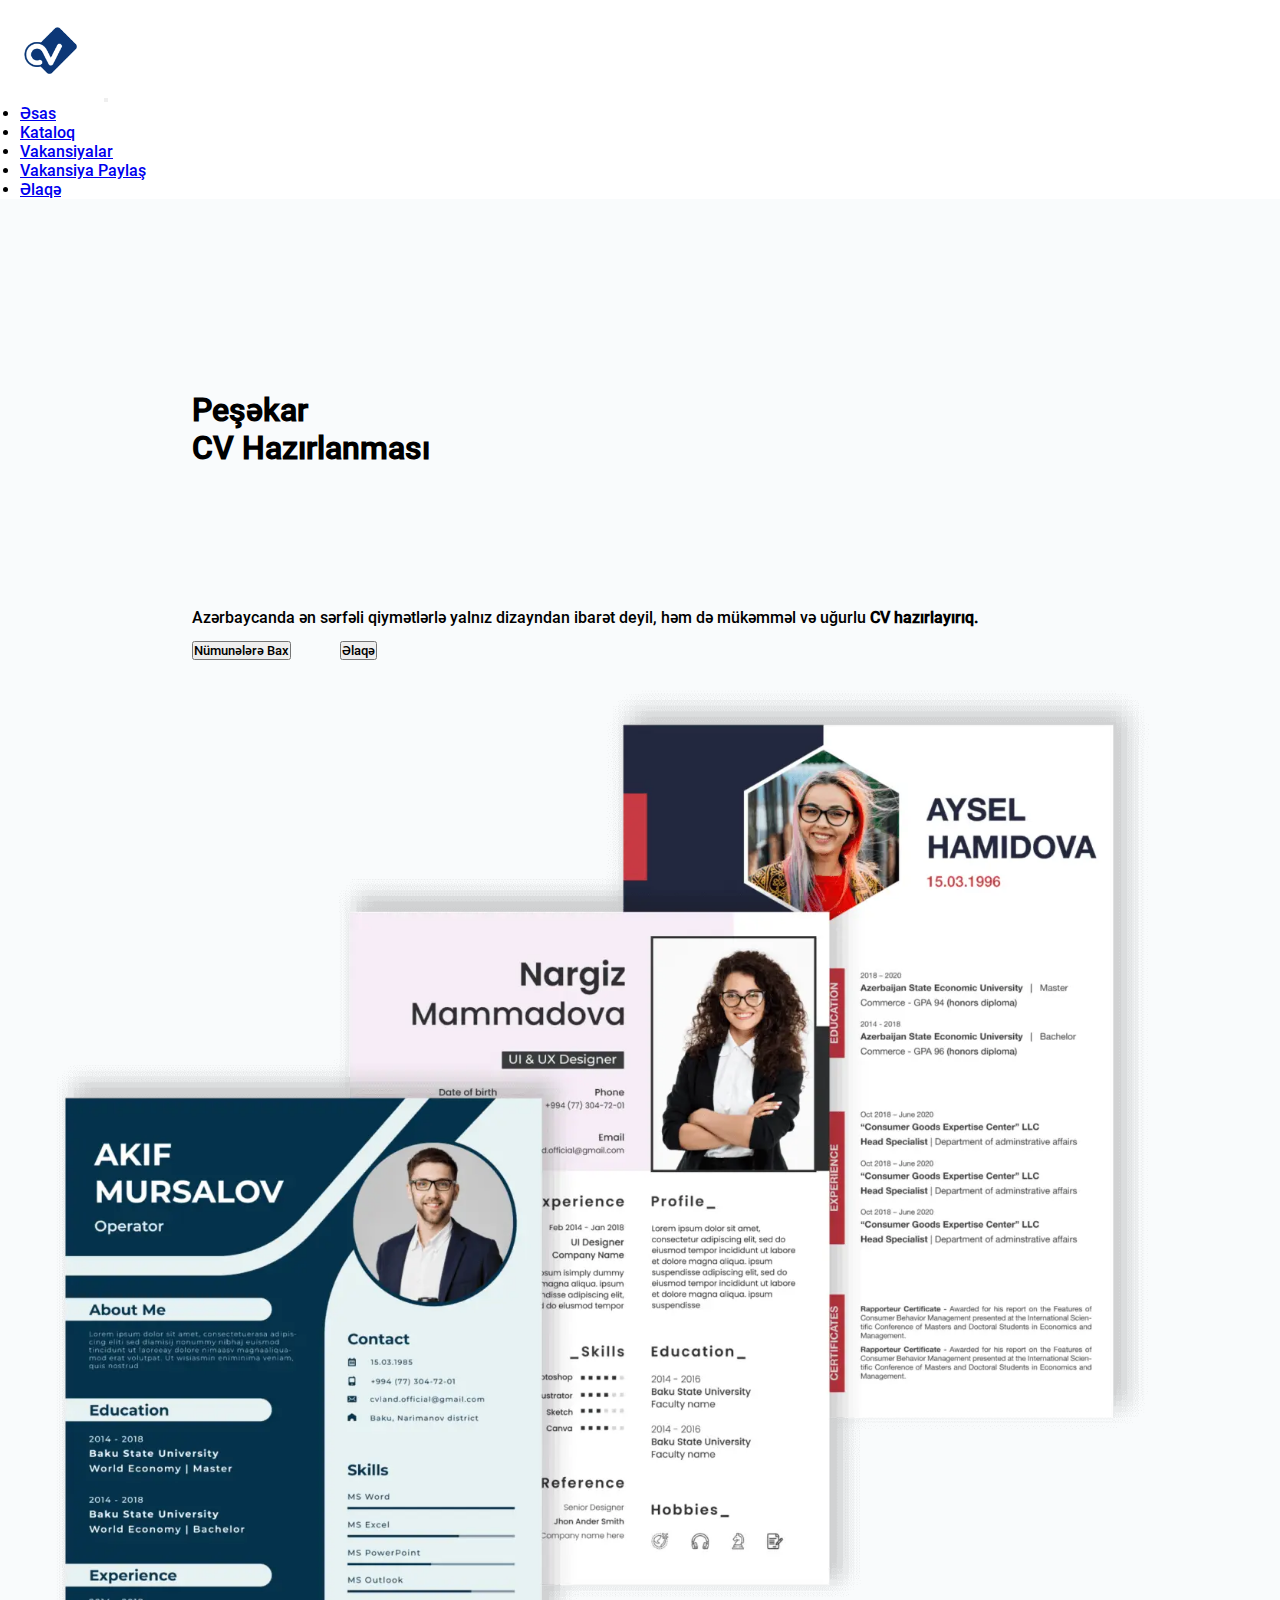
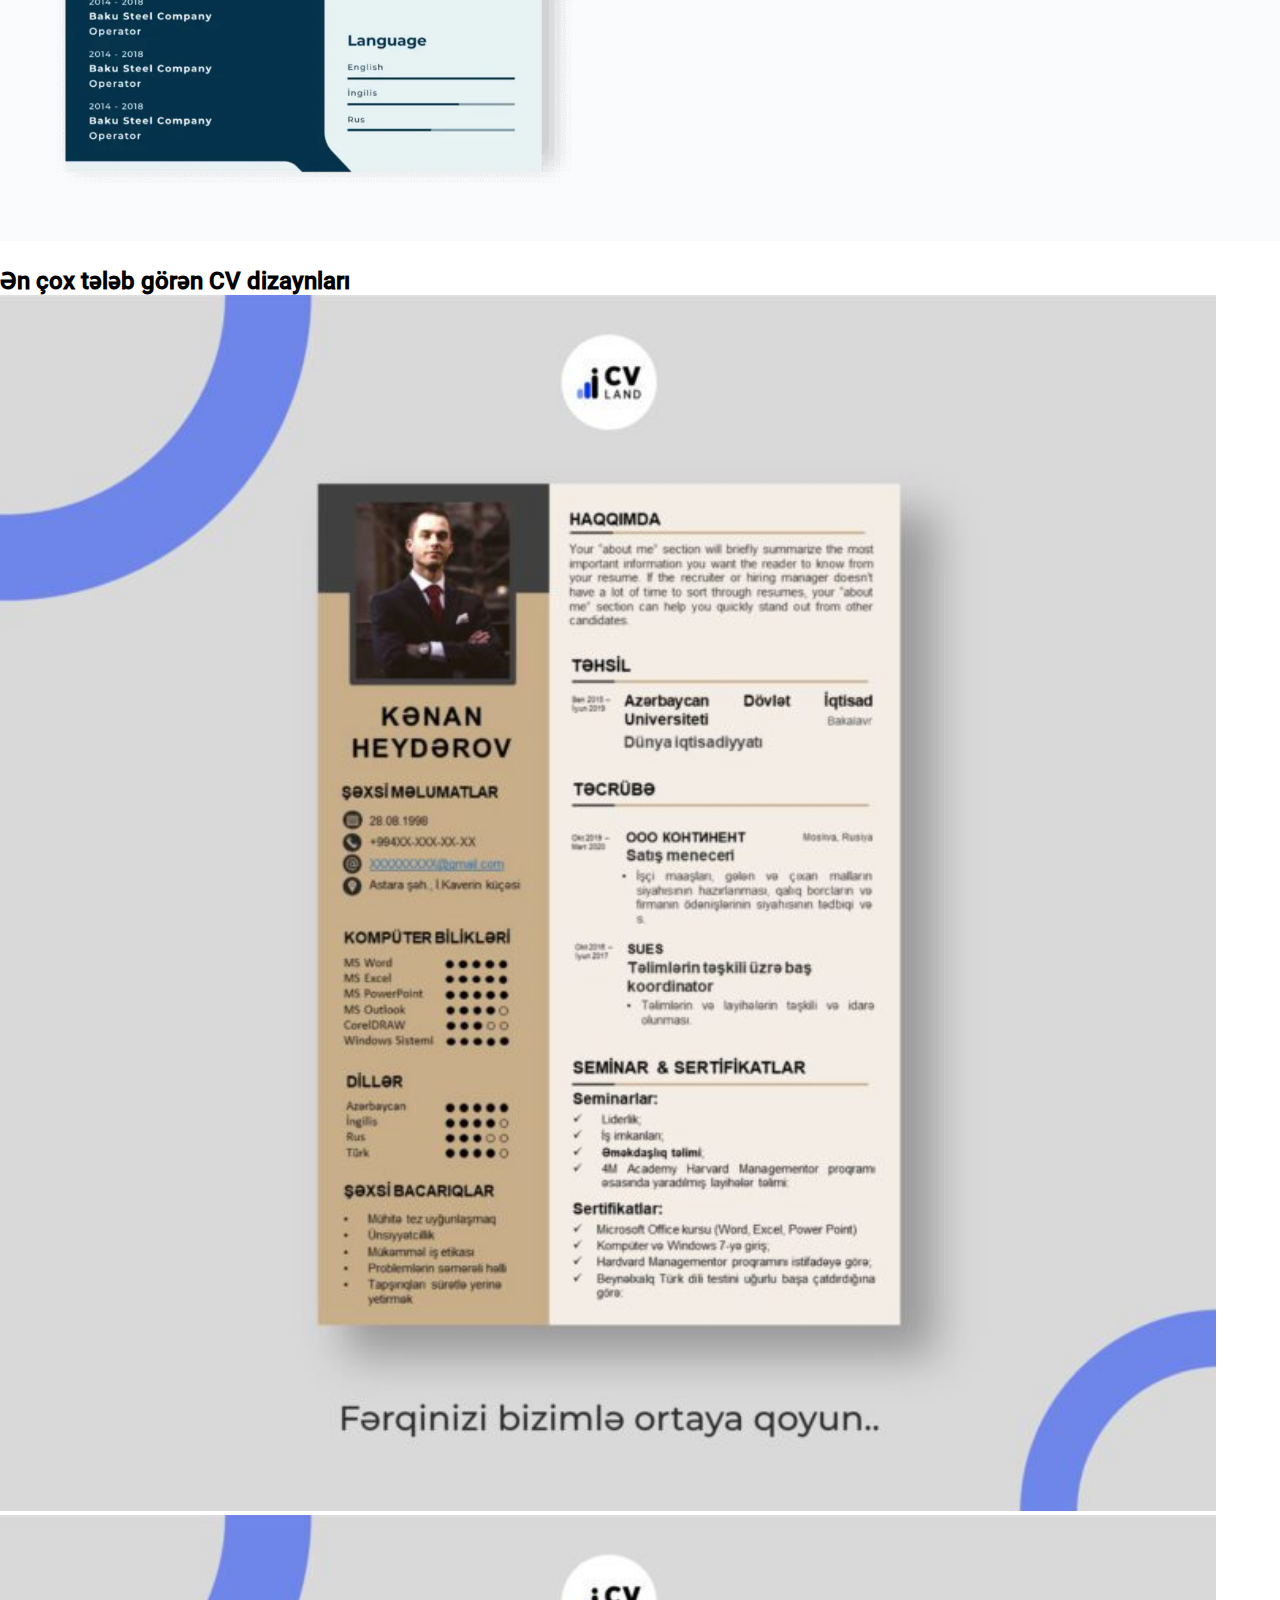
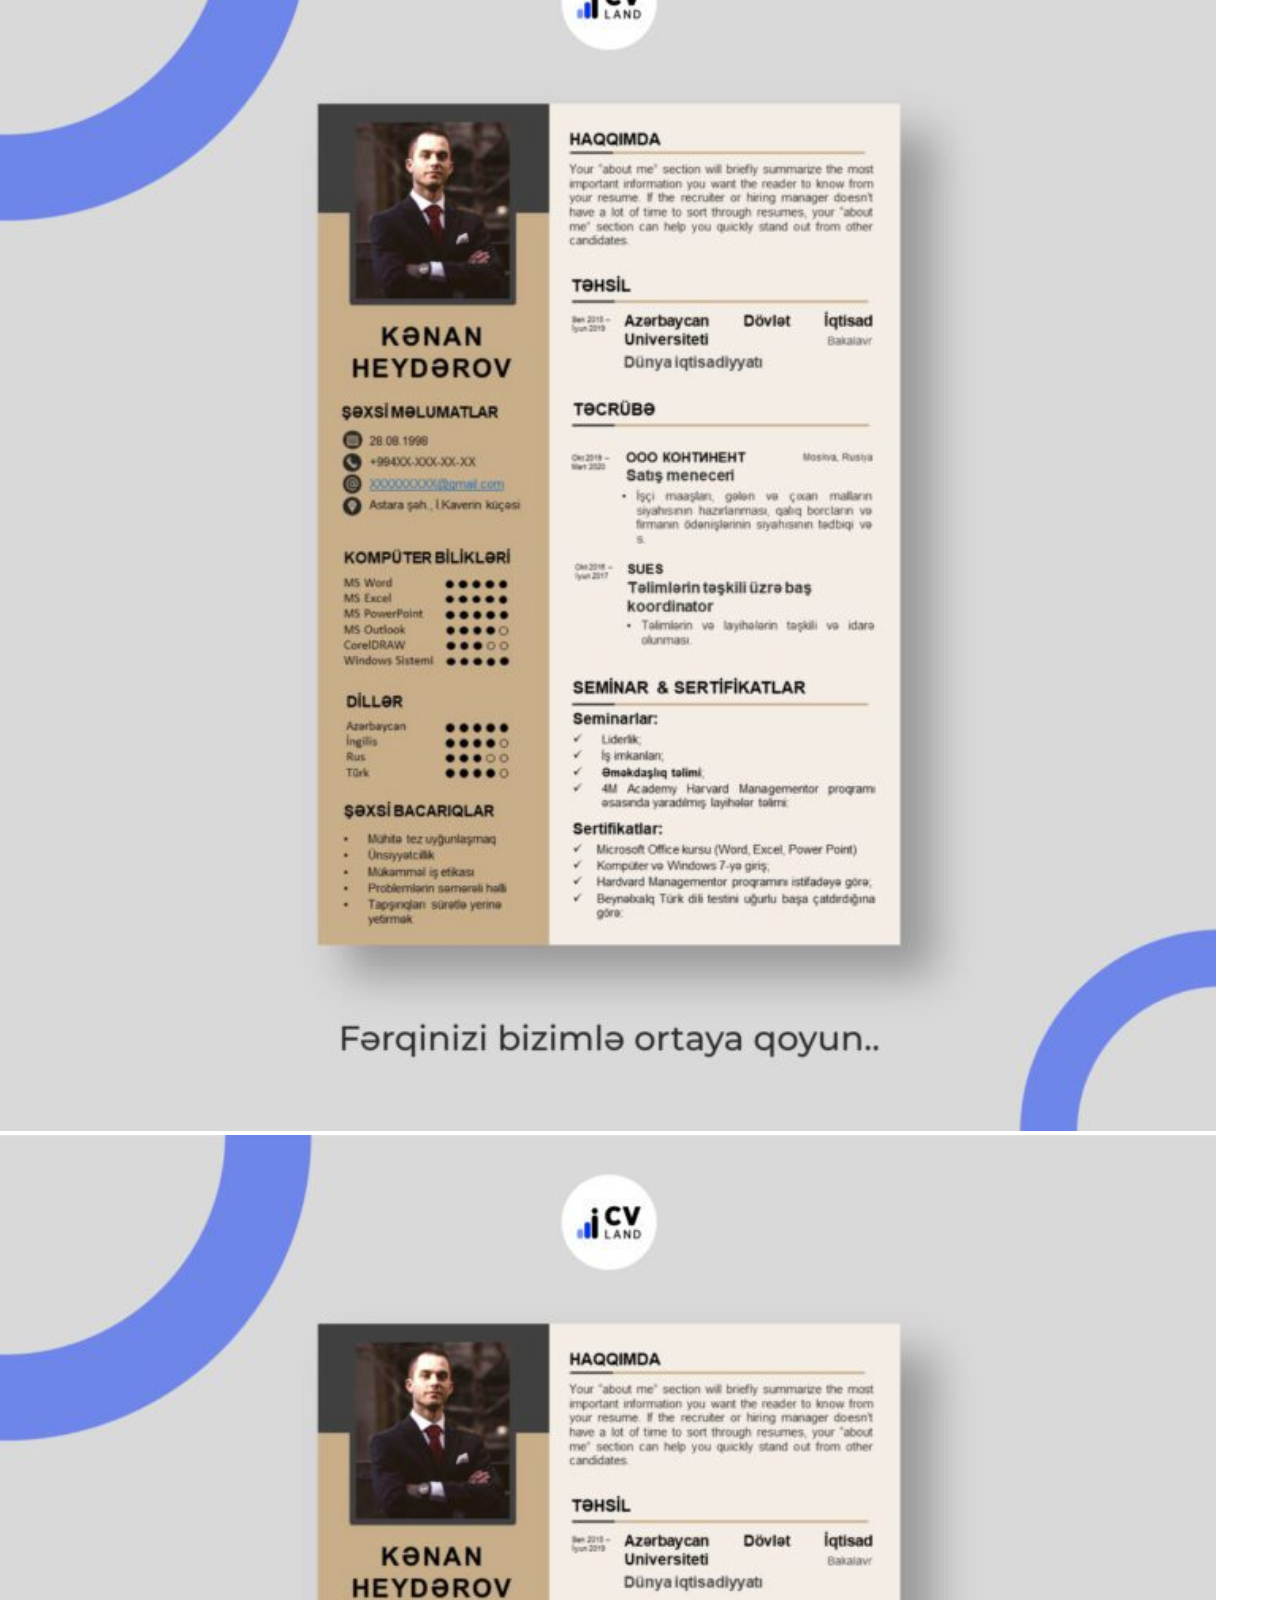
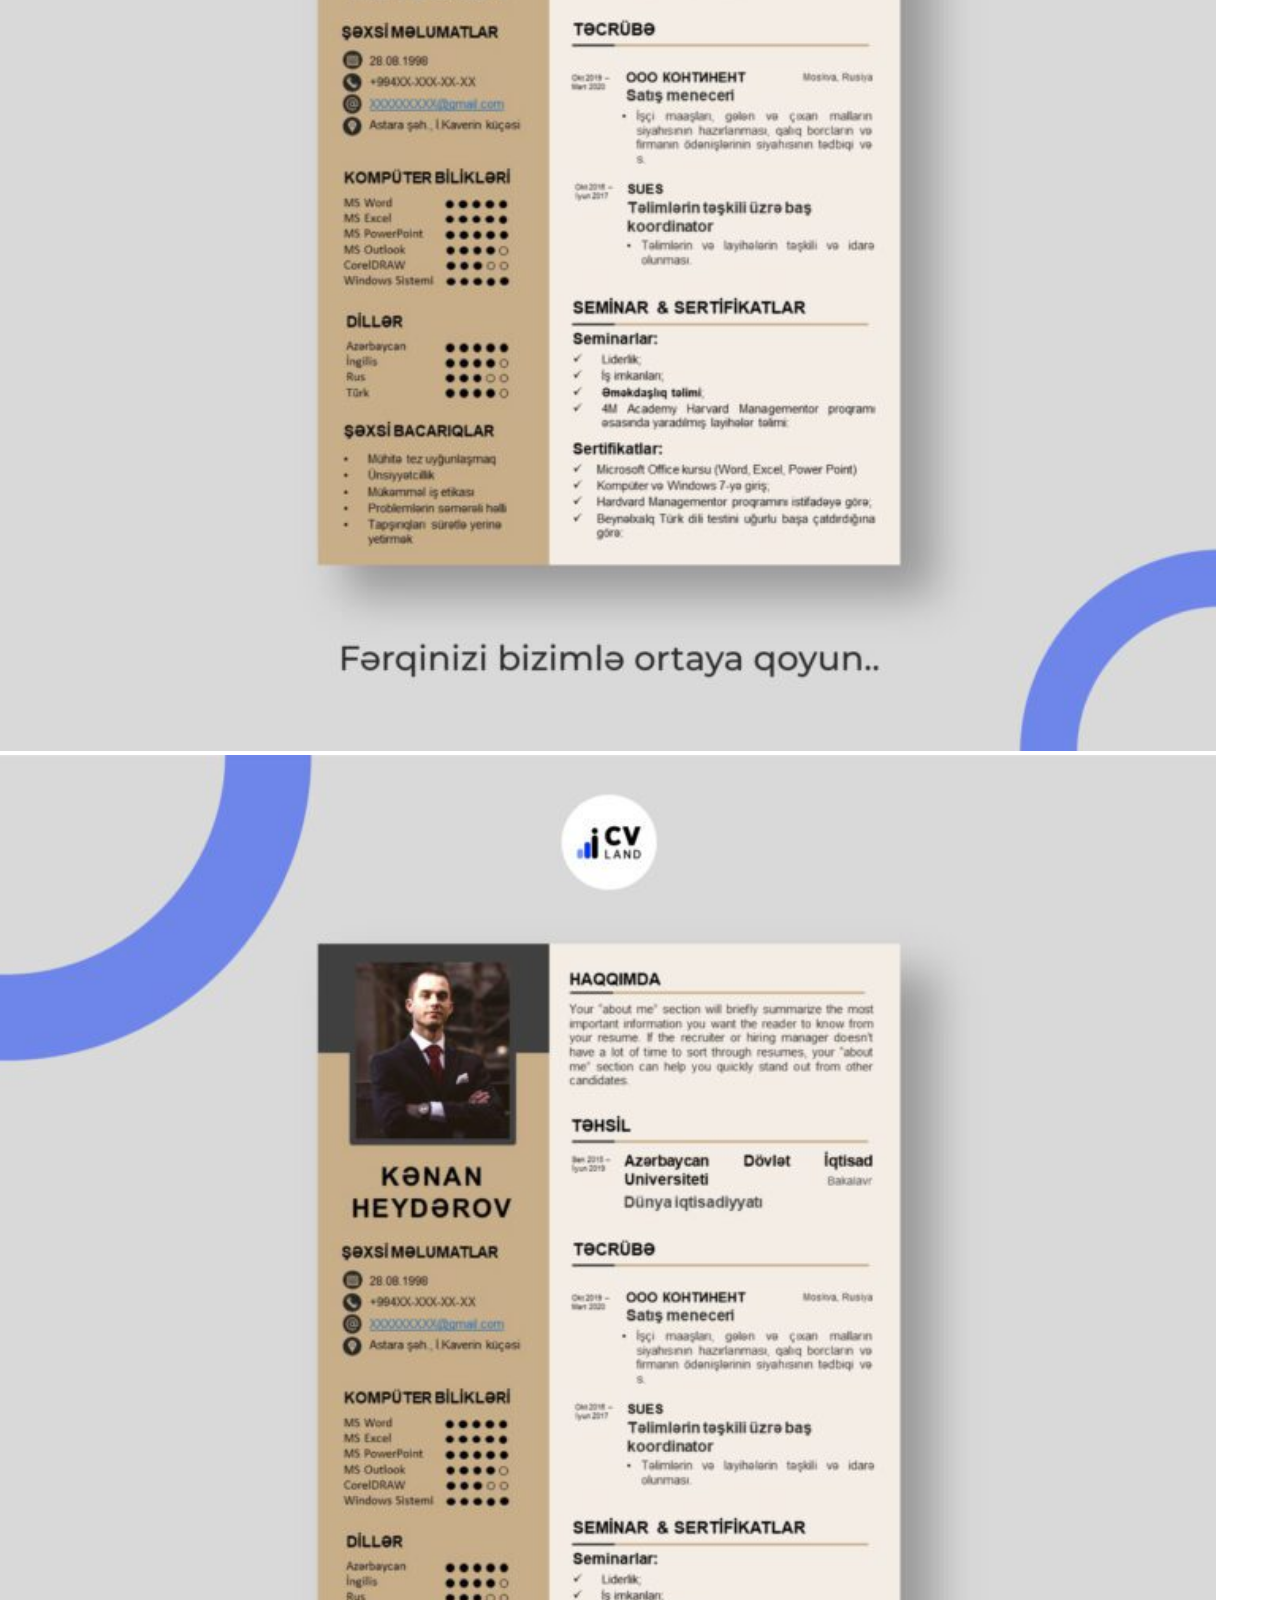
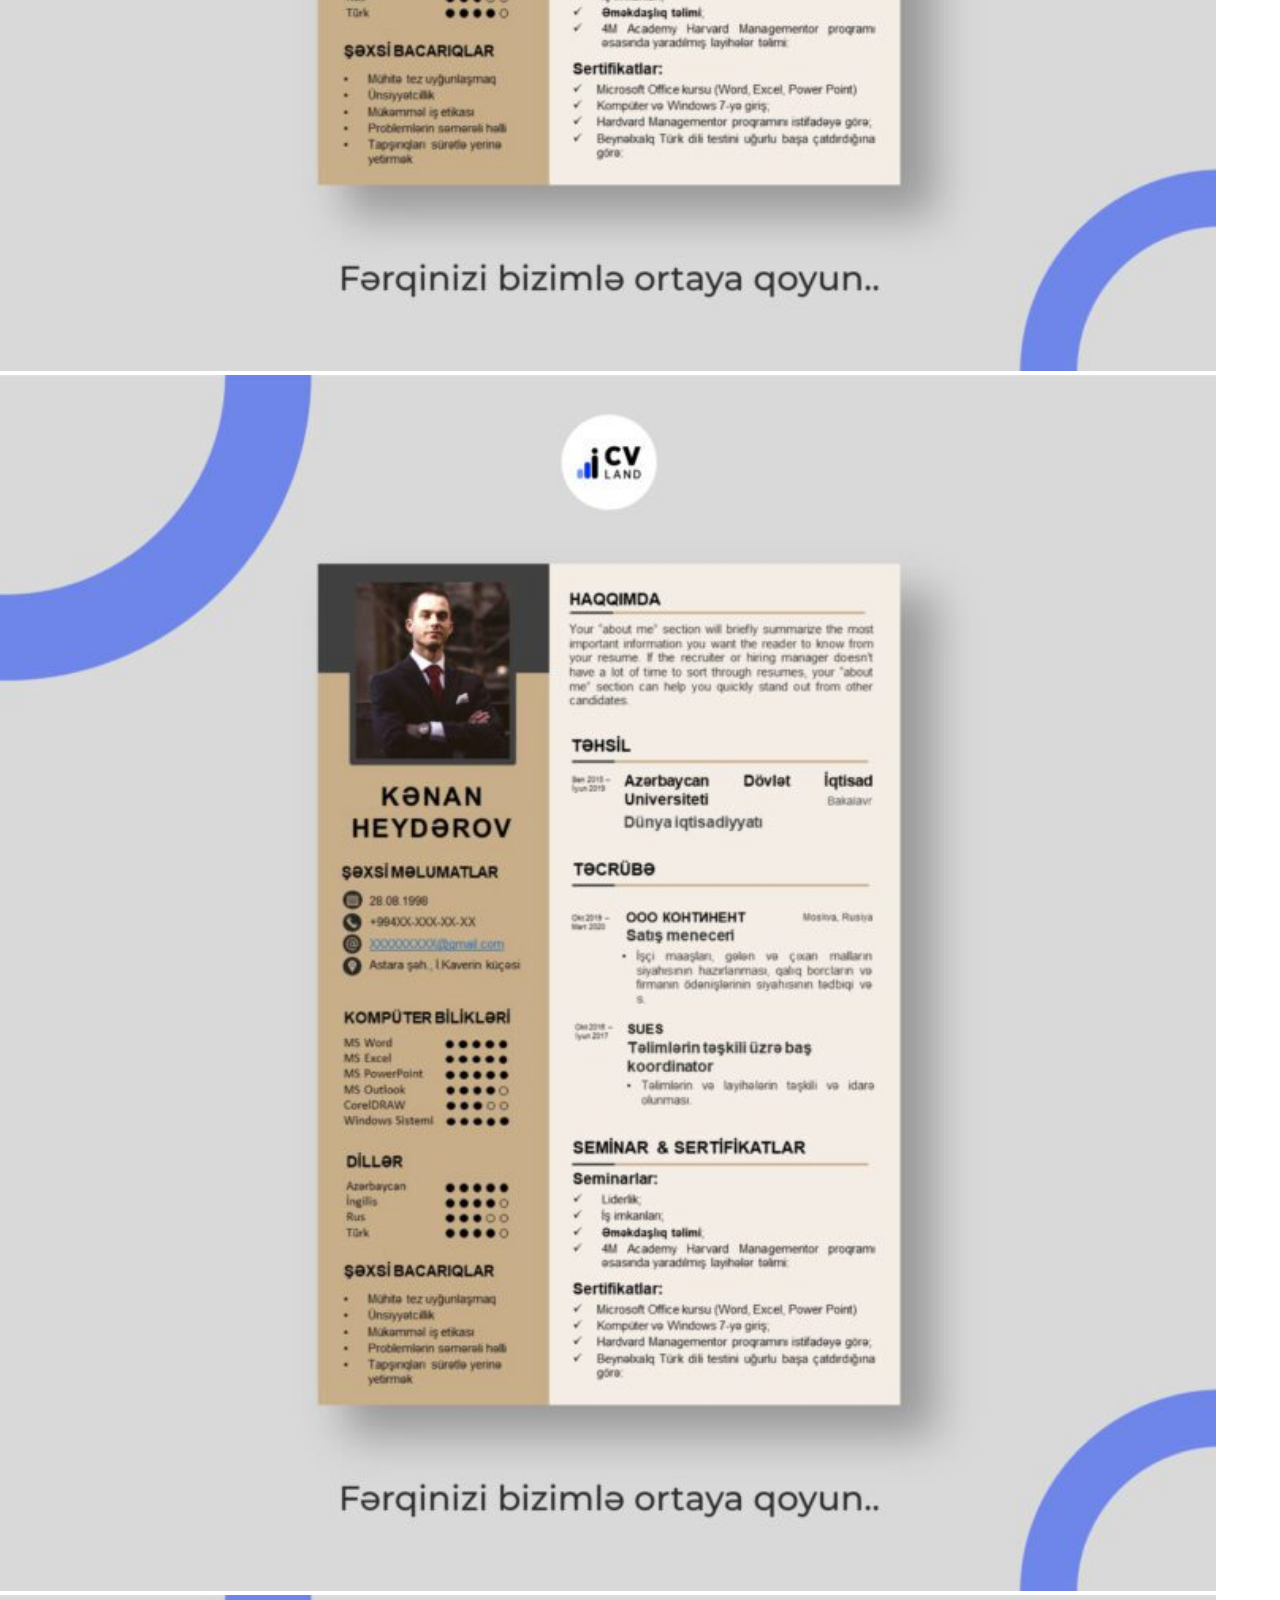
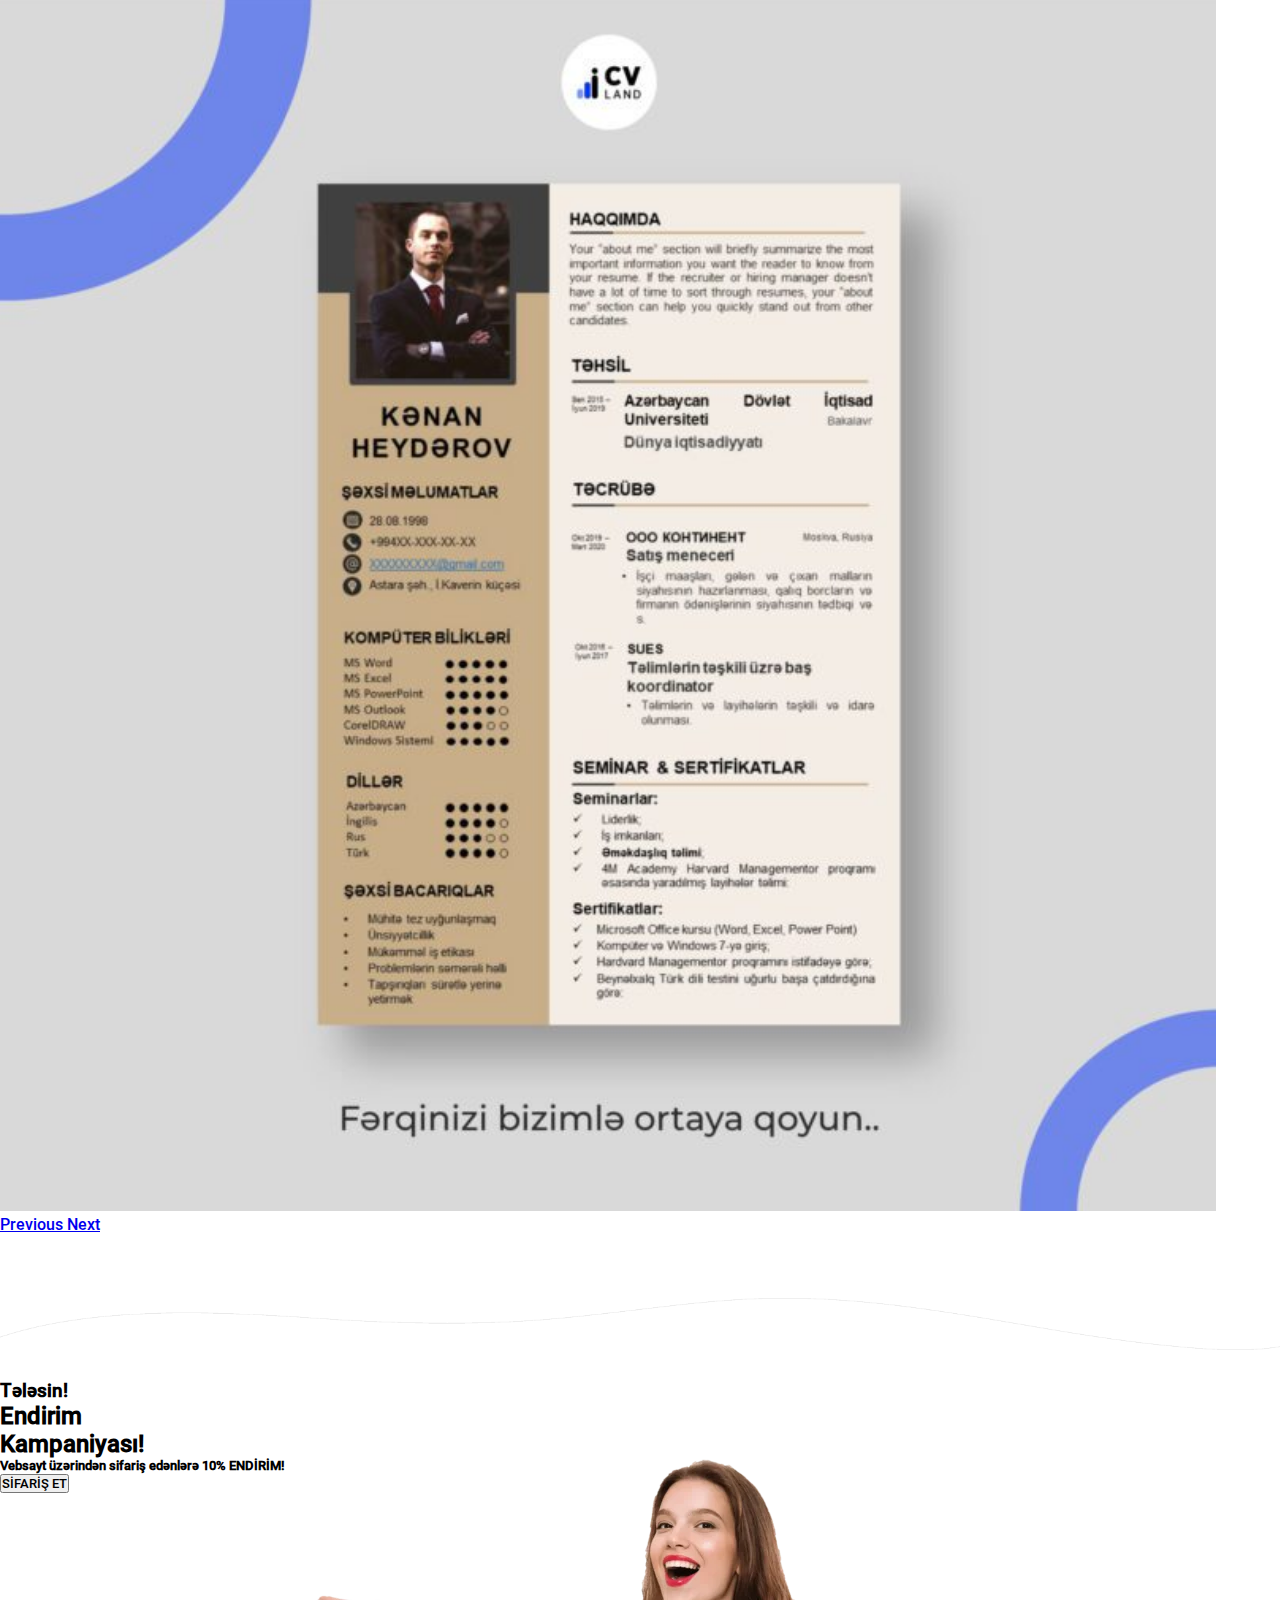
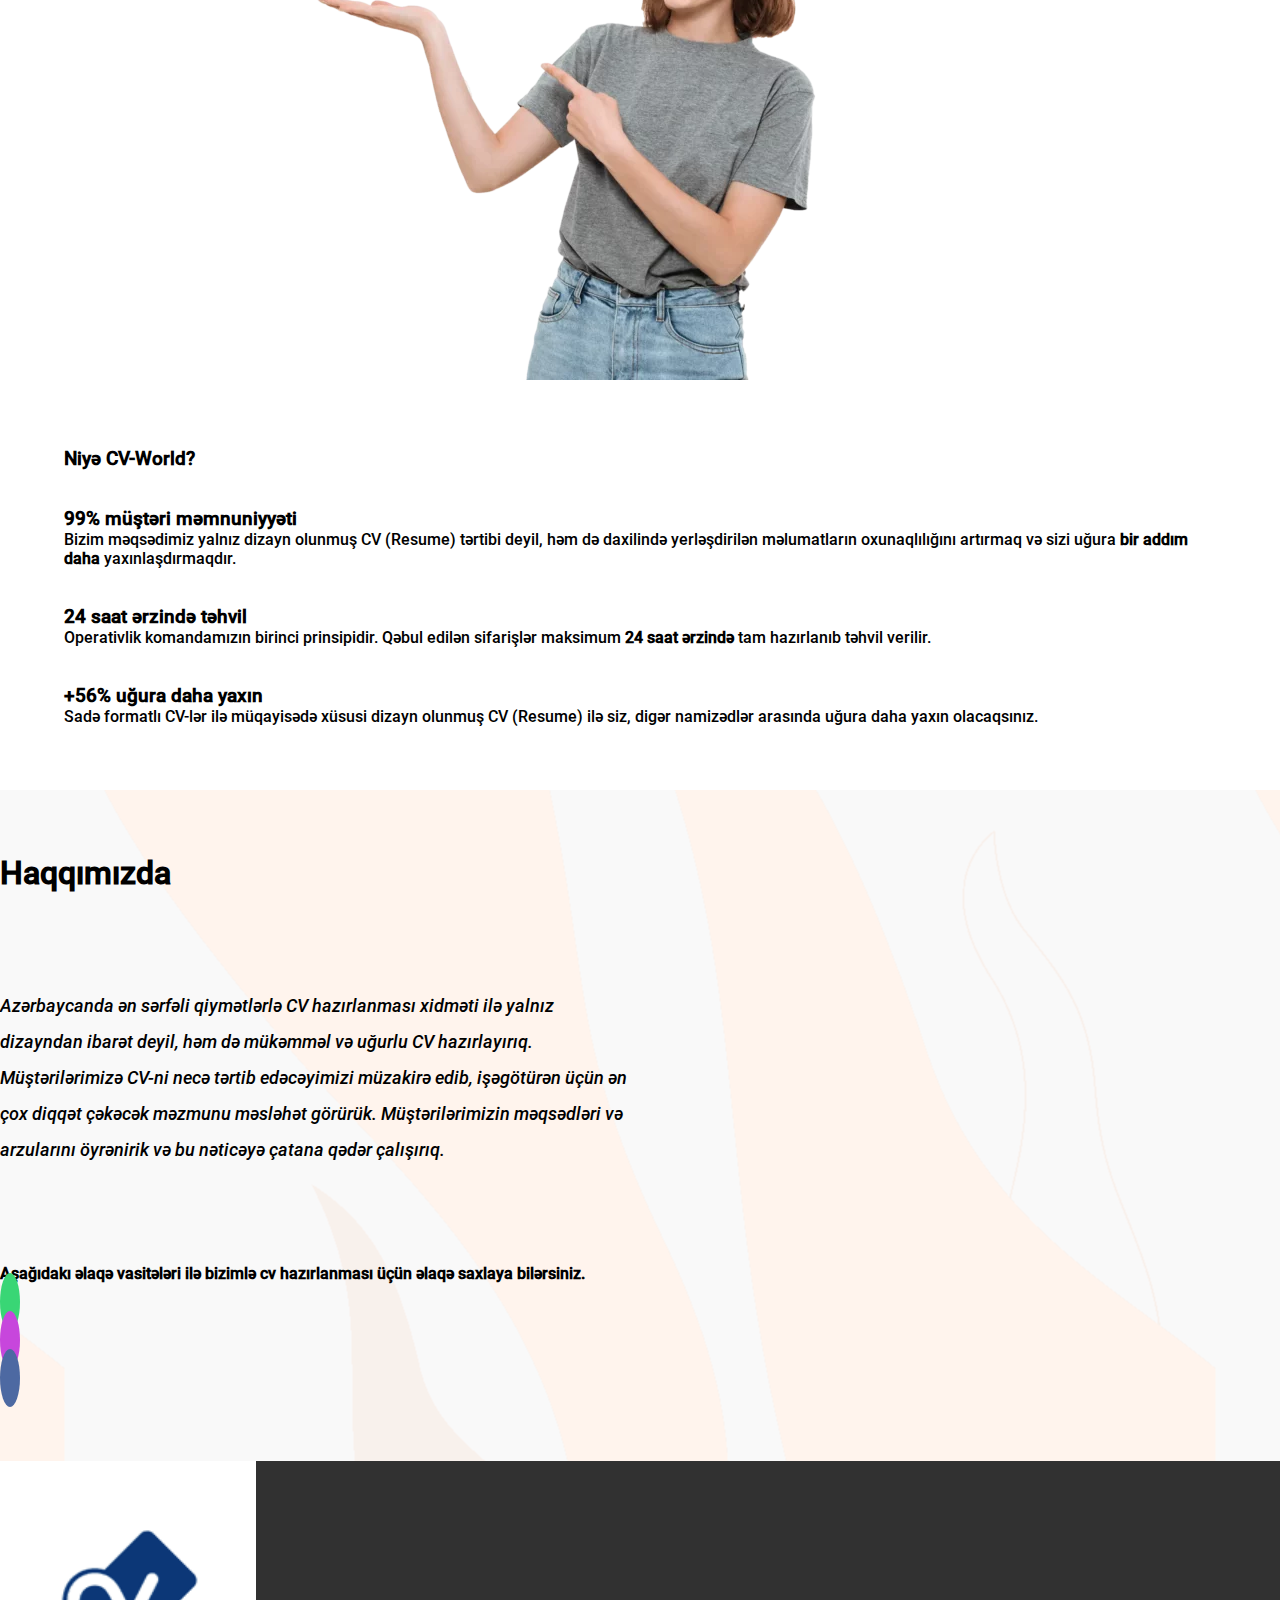
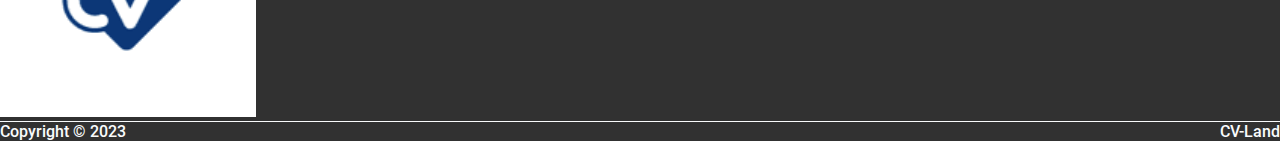
==== index.html @ 9c0ad0a7 "about done at least for now" ====
<!DOCTYPE html>
<html lang="en">

<head>
  <meta charset="UTF-8" />
  <meta name="viewport" content="width=device-width, initial-scale=1.0" />
  <title>Parrot Cv</title>
  <link href="https://cdn.jsdelivr.net/npm/bootstrap@5.3.1/dist/css/bootstrap.min.css" rel="stylesheet"
    integrity="sha384-4bw+/aepP/YC94hEpVNVgiZdgIC5+VKNBQNGCHeKRQN+PtmoHDEXuppvnDJzQIu9" crossorigin="anonymous" />
  <link rel="stylesheet" href="https://cdnjs.cloudflare.com/ajax/libs/font-awesome/6.4.2/css/all.min.css"
    integrity="sha512-z3gLpd7yknf1YoNbCzqRKc4qyor8gaKU1qmn+CShxbuBusANI9QpRohGBreCFkKxLhei6S9CQXFEbbKuqLg0DA=="
    crossorigin="anonymous" referrerpolicy="no-referrer" />
  <link rel="stylesheet" href="/css/style.css" />
  <link rel="stylesheet" href="/css/media.css">
</head>

<body>
  <!-- Header -->
  <!-- Navbar -->

  <div class="container-sm">
    <nav class="navbar navbar-expand-lg navbar">
      <a class="navbar-brand logo" href="#"><img src="/images/logo.webp" alt="" /></a>
      <button class="navbar-toggler" type="button" data-toggle="collapse" data-target="#navbarNav"
        aria-controls="navbarNav" aria-expanded="false" aria-label="Toggle navigation">
        <span class="navbar-toggler-icon"></span>
      </button>
      <div class="collapse navbar-collapse justify-content-center" id="navbarNav">
        <ul class="navbar-nav">
          <li class="nav-item nav-item">
            <a class="nav-link" href="#">Əsas</a>
          </li>
          <li class="nav-item nav-item">
            <a class="nav-link" href="#">Kataloq</a>
          </li>
          <li class="nav-item nav-item">
            <a class="nav-link" href="#">Vakansiyalar</a>
          </li>
          <li class="nav-item nav-item">
            <a class="nav-link" href="#">Vakansiya Paylaş</a>
          </li>
          <li class="nav-item nav-item">
            <a class="nav-link" href="#">Əlaqə</a>
          </li>
        </ul>
      </div>
    </nav>
  </div>
  <!-- Navbar End-->
  <!-- Header End -->

  <!-- Main -->
  <main>
    <!-- Home -->
    <div class="main-body">
      <div class="container">
        <div class="row">
          <!-- Left Column -->
          <div class="col-lg-6">
            <div class="main-info">
              <div class="main-title text-primary">
                <h1>
                  Peşəkar
                  <br />
                  <b>CV Hazırlanması</b>
                </h1>
              </div>
              <div></div>
            </div>
            <div class="main-desc">
              <p>
                Azərbaycanda ən sərfəli qiymətlərlə yalnız dizayndan ibarət
                deyil, həm də mükəmməl və uğurlu <b>CV hazırlayırıq.</b>
              </p>
            </div>
            <div class="button-div">
              <button class="btn btn-primary" type="submit">
                Nümunələrə Bax
              </button>
              <button class="btn btn-danger" type="submit">Əlaqə</button>
            </div>
          </div>
          <!-- Right Column -->
          <div class="col-lg-6 main-img-div">
            <div class="col-md-12">
              <img src="/images/home-image.webp" class="main-img" alt="Your Image" class="img-fluid" />
            </div>
          </div>
        </div>
      </div>
    </div>
    <!-- Home End -->

    <!-- Designs -->
    <div class="container designs-div">
      <div class="container designs-title">
        <h2 class="text-primary text-center">
          Ən çox tələb görən CV dizaynları
        </h2>
      </div>
      <div class="container">
        <div class="container mt-4">
          <div id="imageCarousel" class="carousel slide" data-bs-ride="carousel">
            <div class="carousel-inner">
              <div class="carousel-item active">
                <!-- Bu hisse backend Foreach -->
                <div class="row design-examples">
                  <div class="col-md-4">
                    <img src="/images/cv.jpg" class="img-fluid" alt="Image 1" />
                  </div>
                  <div class="col-md-4">
                    <img src="/images/cv.jpg" class="img-fluid" alt="Image 2" />
                  </div>
                  <div class="col-md-4">
                    <img src="/images/cv.jpg" class="img-fluid" alt="Image 3" />
                  </div>
                </div>
              </div>
              <!-- Backend Foreach -->
              <!-- Add more carousel items with three images each as needed -->
              <div class="carousel-item">
                <div class="row design-examples">
                  <div class="col-md-4">
                    <img src="/images/cv.jpg" class="img-fluid" alt="Image 4" />
                  </div>
                  <div class="col-md-4">
                    <img src="/images/cv.jpg" class="img-fluid" alt="Image 5" />
                  </div>
                  <div class="col-md-4">
                    <img src="/images/cv.jpg" class="img-fluid" alt="Image 6" />
                  </div>
                </div>
              </div>
            </div>
            <a class="carousel-control-prev" href="#imageCarousel" role="button" data-bs-slide="prev">
              <span class="carousel-control-prev-icon" aria-hidden="true"></span>
              <span class="visually-hidden">Previous</span>
            </a>
            <a class="carousel-control-next" href="#imageCarousel" role="button" data-bs-slide="next">
              <span class="carousel-control-next-icon" aria-hidden="true"></span>
              <span class="visually-hidden">Next</span>
            </a>
          </div>
        </div>
      </div>
    </div>

    <!-- Designs End -->
    <!-- Discount -->
    <div class="wave-div">
      <img src="/images/wave-img.png" alt="" />
    </div>
    <div class="container">
      <div class="align-items-center x">
        <div class="col-md-6">
          <div class="discount-desc">
            <div class="discount-ad text-primary">
              <h3>Tələsin!</h3>
            </div>
            <div class="discount-ad text-primary">
              <h2>Endirim <br />Kampaniyası!</h2>
            </div>
            <div class="discount-ad text-primary">
              <h5>Vebsayt üzərindən sifariş edənlərə 10% ENDİRİM!</h5>
            </div>
            <div class="">
              <button class="btn btn-primary" type="submit">
                SİFARİŞ ET
              </button>
            </div>
          </div>
        </div>
        <div class="col-md-6">
          <div class="row">
            <img src="/images/qiz.webp" class="img-fluid" alt="" />
          </div>
        </div>
      </div>
    </div>
    <!--  -->

    <div class="container why-panel">
      <div>
        <h3 class="text-center">Niyə CV-World?</h3>
      </div>
      <div class="row">
        <div class="col-md-4">
          <div class="border p-3 h-100 d-flex flex-column align-items-center justify-content-centers why-div">
            <div>
              <span><i aria-hidden="true" class="fas fa-star why-icons"></i></span>
            </div>
            <div>
              <h3 class="text-primary text-center">
                <span>99% müştəri məmnuniyyəti</span>
              </h3>
              <p class="text-center">
                Bizim məqsədimiz yalnız dizayn olunmuş CV (Resume) tərtibi
                deyil, həm də daxilində yerləşdirilən məlumatların
                oxunaqlılığını artırmaq və sizi uğura <b>bir addım daha</b>
                yaxınlaşdırmaqdır.
              </p>
            </div>
            <div>
              <i class="fa-solid fa-star" style="color: #e73313"></i>
              <i class="fa-solid fa-star" style="color: #e73313"></i>
              <i class="fa-solid fa-star" style="color: #e73313"></i>
              <i class="fa-solid fa-star" style="color: #e73313"></i>
              <i class="fa-solid fa-star" style="color: #e73313"></i>
            </div>
          </div>
        </div>
        <div class="col-md-4">
          <div class="border p-3 h-100 d-flex flex-column align-items-center justify-content-centers why-div">
            <div>
              <span><i aria-hidden="true" class="fa-solid fa-clock why-icons"></i></span>
            </div>
            <div>
              <h3 class="text-primary text-center">
                <span>24 saat ərzində təhvil</span>
              </h3>
              <p class="text-center">
                Operativlik komandamızın birinci prinsipidir. Qəbul edilən
                sifarişlər maksimum <b>24 saat ərzində</b> tam hazırlanıb
                təhvil verilir.
              </p>
            </div>
            <div>
              <i class="fa-solid fa-star" style="color: #e73313"></i>
              <i class="fa-solid fa-star" style="color: #e73313"></i>
              <i class="fa-solid fa-star" style="color: #e73313"></i>
              <i class="fa-solid fa-star" style="color: #e73313"></i>
              <i class="fa-solid fa-star" style="color: #e73313"></i>
            </div>
          </div>
        </div>
        <div class="col-md-4">
          <div class="border p-3 h-100 d-flex flex-column align-items-center justify-content-centers why-div">
            <div>
              <span><i aria-hidden="true" class="fa-solid fa-circle-check why-icons"></i></span>
            </div>
            <div>
              <h3 class="text-primary text-center">
                <span>+56% uğura daha yaxın </span>
              </h3>
              <p class="text-center">
                Sadə formatlı CV-lər ilə müqayisədə xüsusi dizayn olunmuş CV
                (Resume) ilə siz, digər namizədlər arasında uğura daha yaxın
                olacaqsınız.
              </p>
            </div>
            <div>
              <i class="fa-solid fa-star" style="color: #e73313"></i>
              <i class="fa-solid fa-star" style="color: #e73313"></i>
              <i class="fa-solid fa-star" style="color: #e73313"></i>
              <i class="fa-solid fa-star" style="color: #e73313"></i>
              <i class="fa-solid fa-star" style="color: #e73313"></i>
            </div>
          </div>
        </div>
      </div>
    </div>

    <!-- Why End-->

    <!-- About -->
    <div class="about  align-items-center">
      <div class="container about-content">
        <div class="about-title">
          <h1 class="text-primary text-center">Haqqımızda</h1>
        </div>
        <div class="container about-desc">
          <p class="">
            Azərbaycanda ən sərfəli qiymətlərlə CV hazırlanması xidməti ilə
            yalnız dizayndan ibarət deyil, həm də mükəmməl və uğurlu CV
            hazırlayırıq. Müştərilərimizə CV-ni necə tərtib edəcəyimizi
            müzakirə edib, işəgötürən üçün ən çox diqqət çəkəcək məzmunu
            məsləhət görürük. Müştərilərimizin məqsədləri və arzularını
            öyrənirik və bu nəticəyə çatana qədər çalışırıq.
          </p>
        </div>
        <div class="container">
          <h4>
            <span class="text-primary">
              Aşağıdakı əlaqə vasitələri ilə bizimlə cv hazırlanması üçün
              əlaqə saxlaya bilərsiniz.
            </span>
          </h4>
        </div>
        <!--  -->
        <div class="row social-media">
          <div class="col-md-4 p-2 d-flex justify-content-center col-md4 social-media-icons">
            <div class=" whatsapp-icon">
              <span>
                <a href="#">

                  <i class="fa-brands fa-whatsapp"></i></span>
              </a>

            </div>
          </div>
          <!--  -->
          <div class="col-md-4 p-2 d-flex justify-content-center col-md4 social-media-icons">
            <div class="instagram-icon">
              <span>
                <a href="#">
                  <i class="fa-brands fa-instagram"></i></span>
              </a>

            </div>
          </div>
          <!--  -->
          <div class="col-md-4 p-2 d-flex justify-content-center col-md4 social-media-icons">
            <div class="facebook-icon">
              <span><a href="#">
                  <i class="fa-brands fa-facebook"></i></span>
              </a>

            </div>
          </div>
          <!--  -->
        </div>
      </div>
    </div>
    <!-- About End -->
  </main>
  <!-- Main End -->

  <div class="footer">
    <div class="container"></div>
  </div>

  <!-- Footer -->
  <div class="footer">
    <div class="col-md-4">
      <div><img src="/images/logo.webp" alt=""></div>
    </div>
    <div class="col-md-4">
    </div>
    <div class="col-md-4">
    </div>

  </div>
  <div class="footer-border row">
    <div class="col-md-4 left-p">
      <p>Copyright © 2023</p>
    </div>
    <div class="col-md-4 right-p">
      <p>CV-Land</p>
    </div>
  </div>
  <!-- Footer End -->

  <script src="https://code.jquery.com/jquery-3.5.1.slim.min.js"></script>
  <script src="https://maxcdn.bootstrapcdn.com/bootstrap/4.5.2/js/bootstrap.min.js"></script>
  <script src="/js/main.js"></script>
  <script src="https://cdn.jsdelivr.net/npm/bootstrap@5.3.1/dist/js/bootstrap.bundle.min.js"
    integrity="sha384-HwwvtgBNo3bZJJLYd8oVXjrBZt8cqVSpeBNS5n7C8IVInixGAoxmnlMuBnhbgrkm"
    crossorigin="anonymous"></script>
</body>

</html>
---- css/style.css ----
/* Defaults */
/* Defaults */
* {
  padding: 0;
  margin: 0;
  box-sizing: border-box;
  font-family: regular;
}

@font-face {
  font-family: regular;
  src: url(/fonts/Roboto-Medium.ttf);
}

@font-face {
  font-family: Medium-Italic;
  src: url(/fonts/Roboto-MediumItalic.ttf);
}

html {
  scroll-behavior: smooth;
}

/* Defaults End */

/* Header */
/* Navbar */

/* .logo-img-div{
    width: 50px!important;
    height: 50px!important;
} */
.logo img {
  width: 100px;
  height: 100px;
}

.nav-item {
  margin-left: 20px;
  margin-right: 20px;
}

.nav-item a {
  font-family: regular;
}

/* Navbar End */
/* Header End */
/* Main */
.main-body {
  background-color: #f9fbfc;
}

.main-img-div {
  /* width: 100%; */
  height: 100%;
}

.main-img {
  width: 92%;
  height: 95%;
}

/* Todo .main-desc padding faizle verilib ola biler deyismek lazim olsun */
.main-title {
  padding: 15% 15% 10% 15%;
}

/* Todo .main-desc padding faizle verilib ola biler deyismek lazim olsun */
.main-desc {
  padding: 1% 15% 0% 15%;
}

.button-div {
  padding: 1% 15% 0% 15%;
}

.button-div button:nth-child(1) {
  margin-right: 5%;
}

/* Main End */

/* Home */

/* Designs */
.designs-div {
  padding: 2% 0% 2% 0%;
}

.design-examples img {
  width: 95% !important;
  height: auto;
}

/* Designs End */

/* Discount */
.wave-div {
  padding: 3% 0% 2% 0%;
}

.wave-div img {
  width: 100%;
}

.discount-ad {
  width: fit-content;
}
.why-icons {
  font-size: xx-large;
  padding: 15px;
}
.x {
  display: flex;
  flex-wrap: wrap;
}

/* Discount End */

/* Why-panel */
.why-panel {
  padding: 5%;
}

.why-div {
  border-radius: 10px !important;
}

/* Why-panel End */

/* About */
.about {
  background-image: url(/images/hero11-free-img.png);
  background-color: #f9f9f9;
  /* opacity: .68; */
  padding-bottom: 5%;
  background-position: center;
  /* Todo  */
  /* mix-blend-mode: luminosity; */
  /* Todo  */
  /* height: 100vh; */
  display: flex;
  align-items: center;
}

.about-content {
  width: 50%;
}

.about-title {
  padding-top: 10%;
}

.about-desc {
  padding-top: 15%;
  padding-bottom: 15%;
}

.about-desc p {
  line-height: 200%;
  font-size: large;
  font-family: Medium-Italic;
}

.social-media span i {
  font-size: xx-large;
}

.social-media span i.fa-whatsapp {
  background-color: #39d675 !important;
  color: #f9fbfc;

  border-radius: 50%;
  padding: 10px;
}

.social-media span i.fa-instagram {
  background-color: #c746dc;
  color: #f9fbfc;
  border-radius: 50%;
  padding: 10px;
}

.social-media span i.fa-facebook {
  background-color: #4d69a2;
  color: #f9fbfc;

  border-radius: 50%;
  padding: 10px;
}

/* About End */

/* Home End */

/* Footer */
.footer {
  background-color: #313131;
}

.footer img {
  width: 20%;
  height: 20%;
}

.footer-border {
  border-top: 1px solid #f9fbfc;
  background-color: #313131;
  display: flex;
  justify-content: space-between;
  margin: 0;
}

.footer-border .left-p {
  display: flex;
  flex-direction: row !important;
}

.footer-border .right-p {
  display: flex;

  flex-direction: row-reverse;
}

.footer-border p {
  color: #f9fbfc;
}

/* Footer End */
---- css/media.css ----
@media only screen and (max-width:992px) {

    /* About */
    .about-content {
        width: 100%!important;
    }
    .social-media {
        display: flex!important;
        flex-direction: row!important;
    }
    .social-media-icons {
        width: 33%;
    }
    /* About End */
}

















@media only screen and (max-width:992px) {}
@media only screen and (max-width:992px) {}
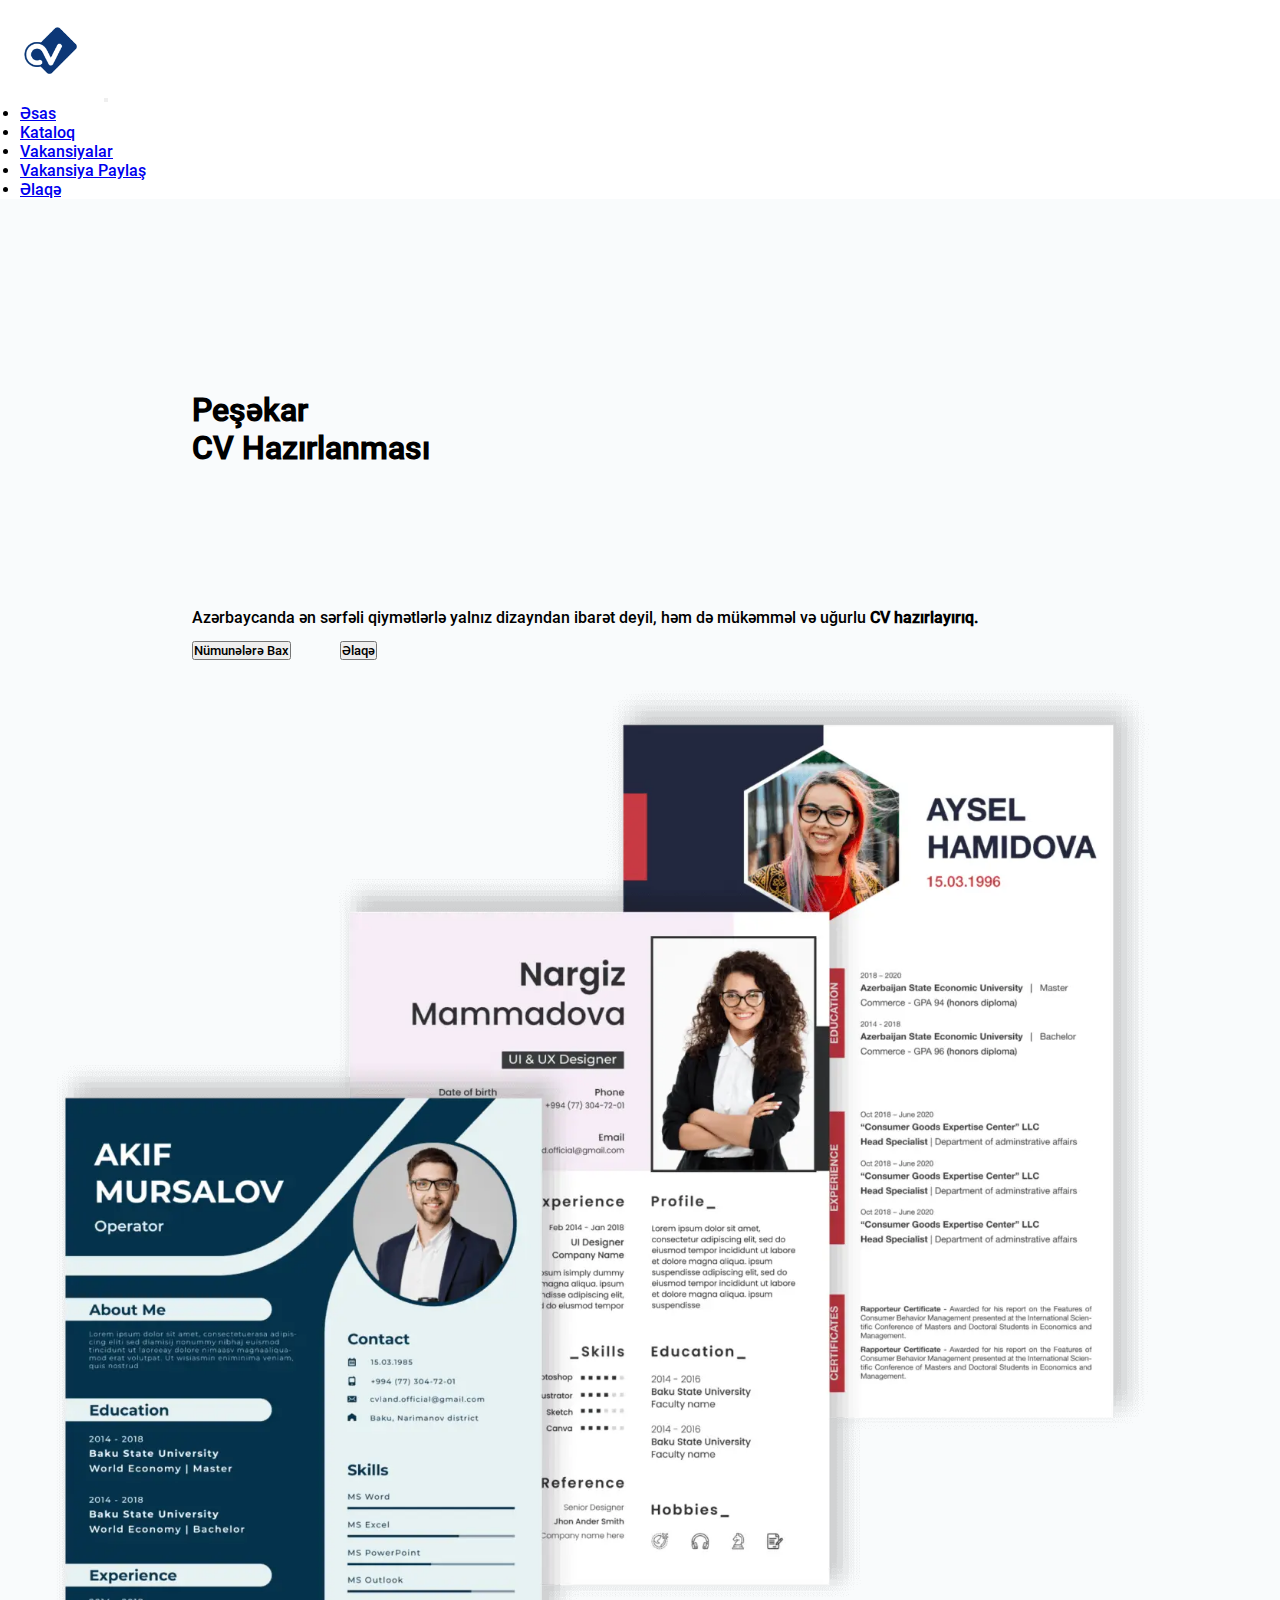
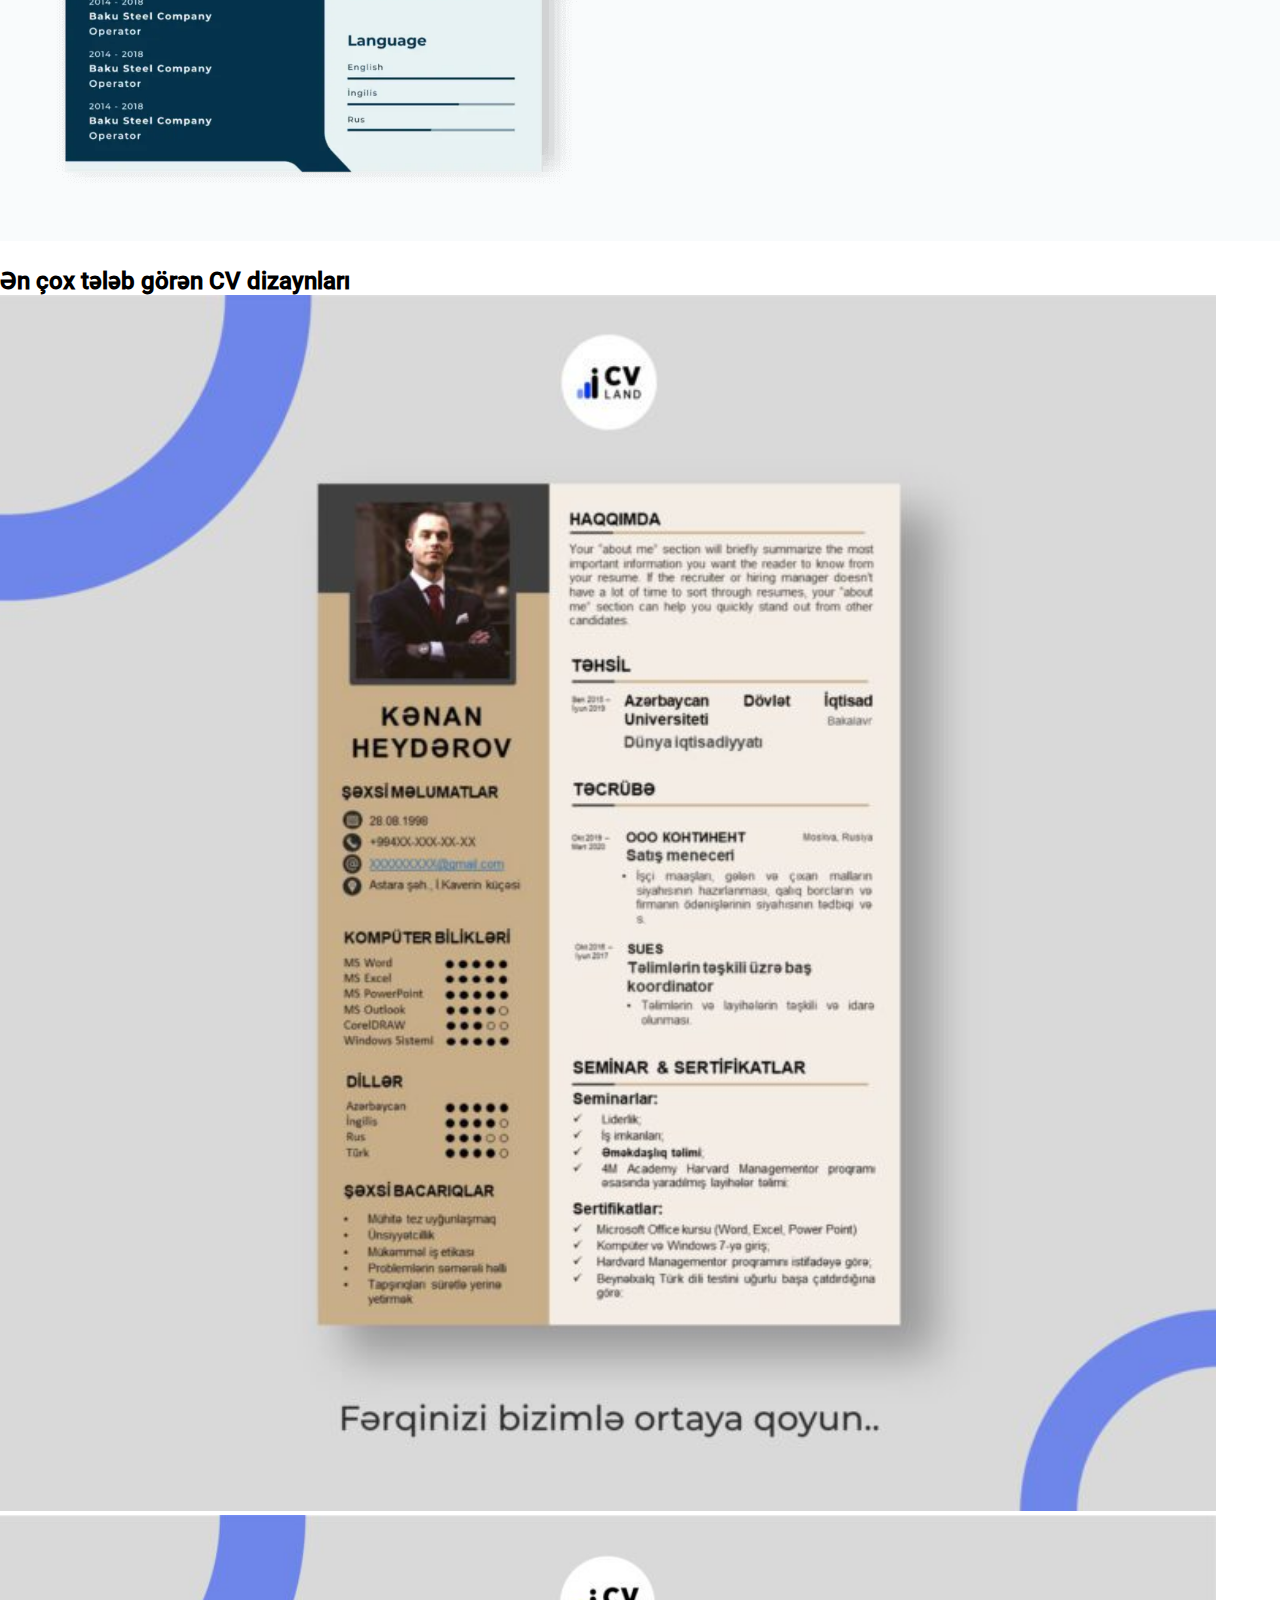
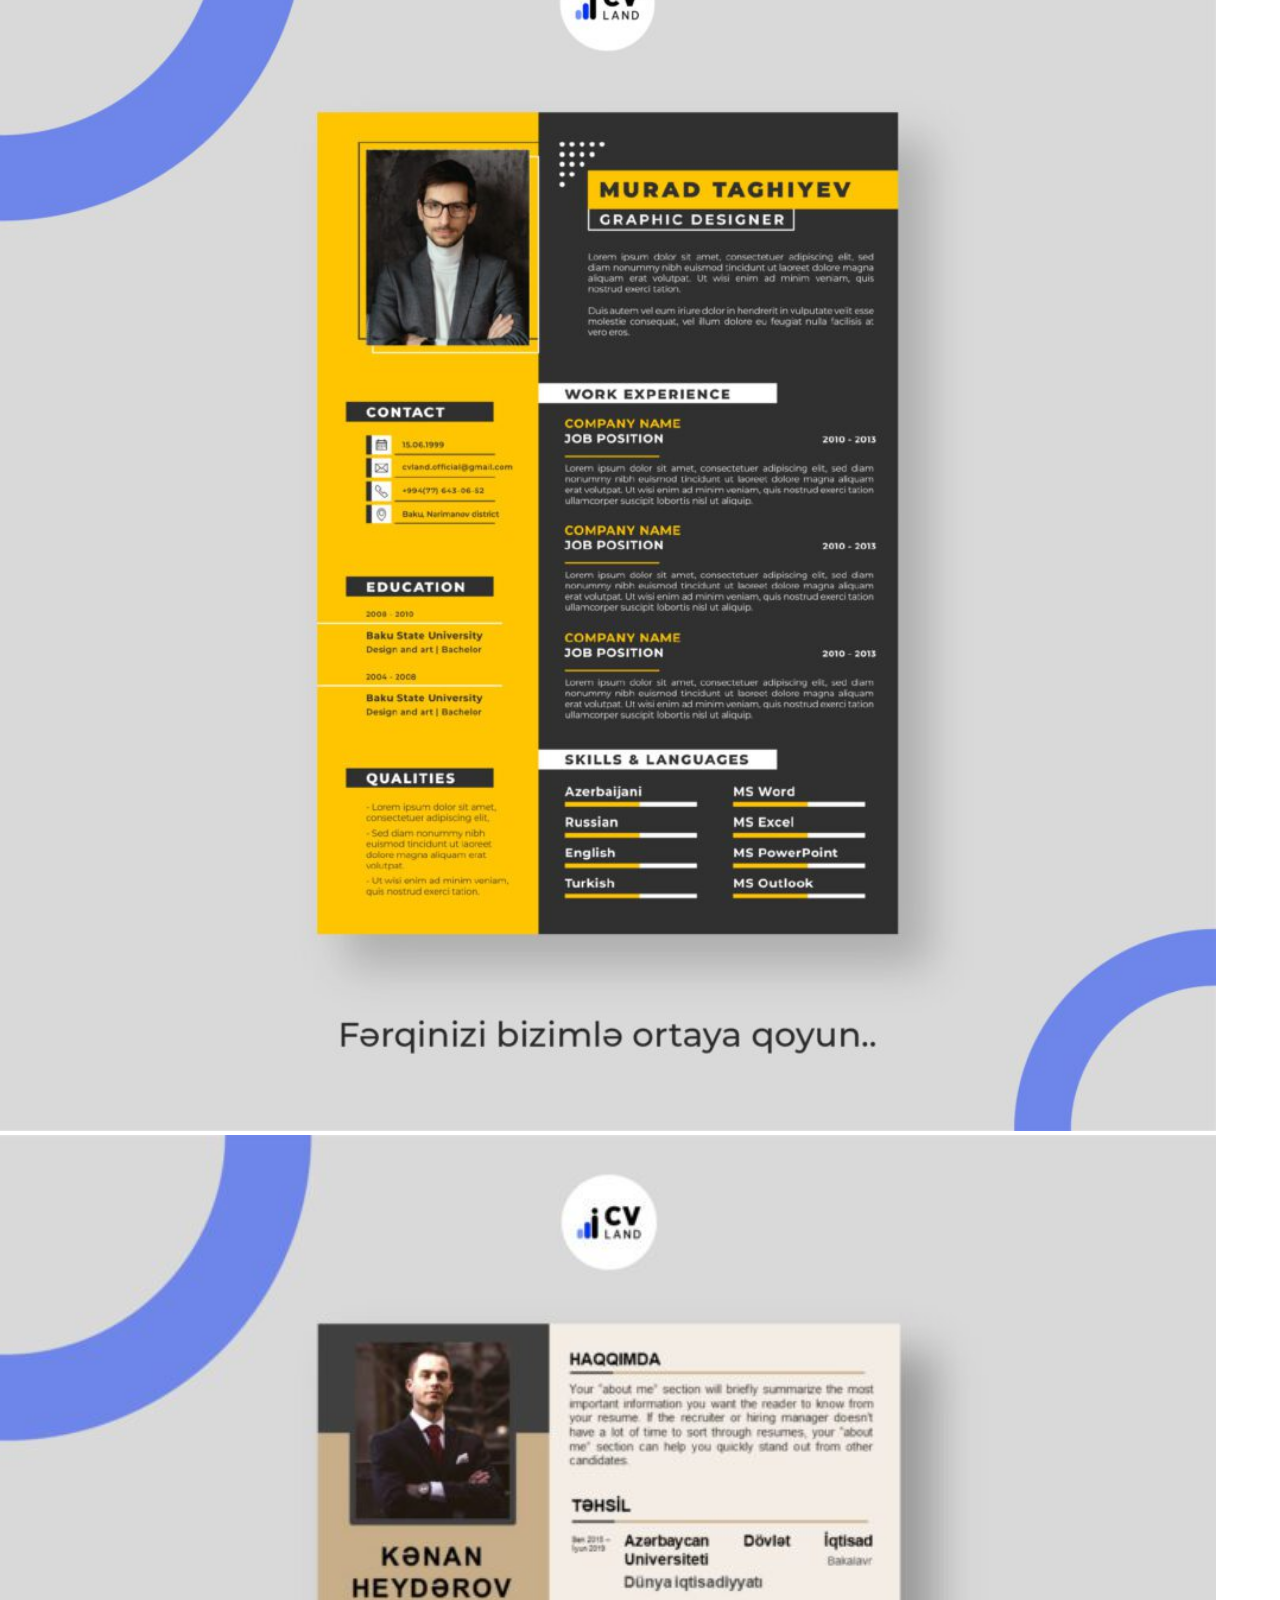
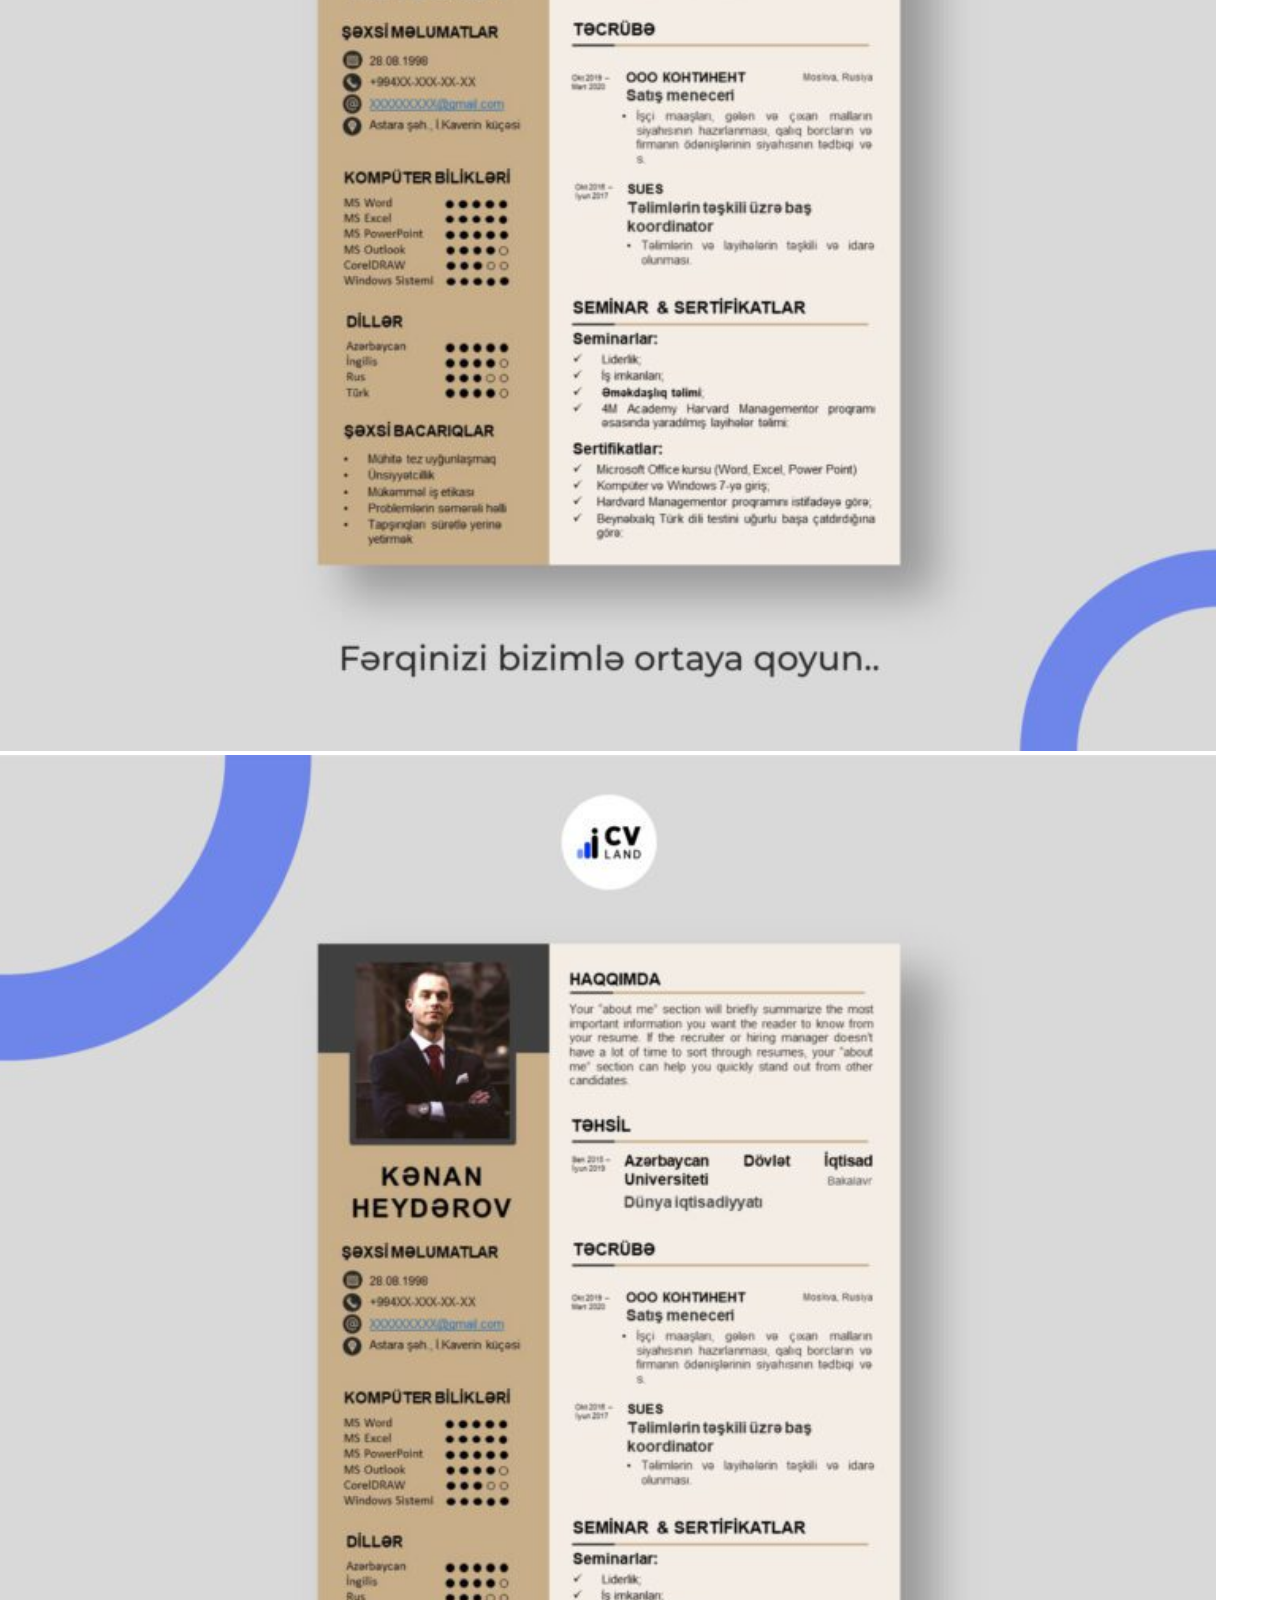
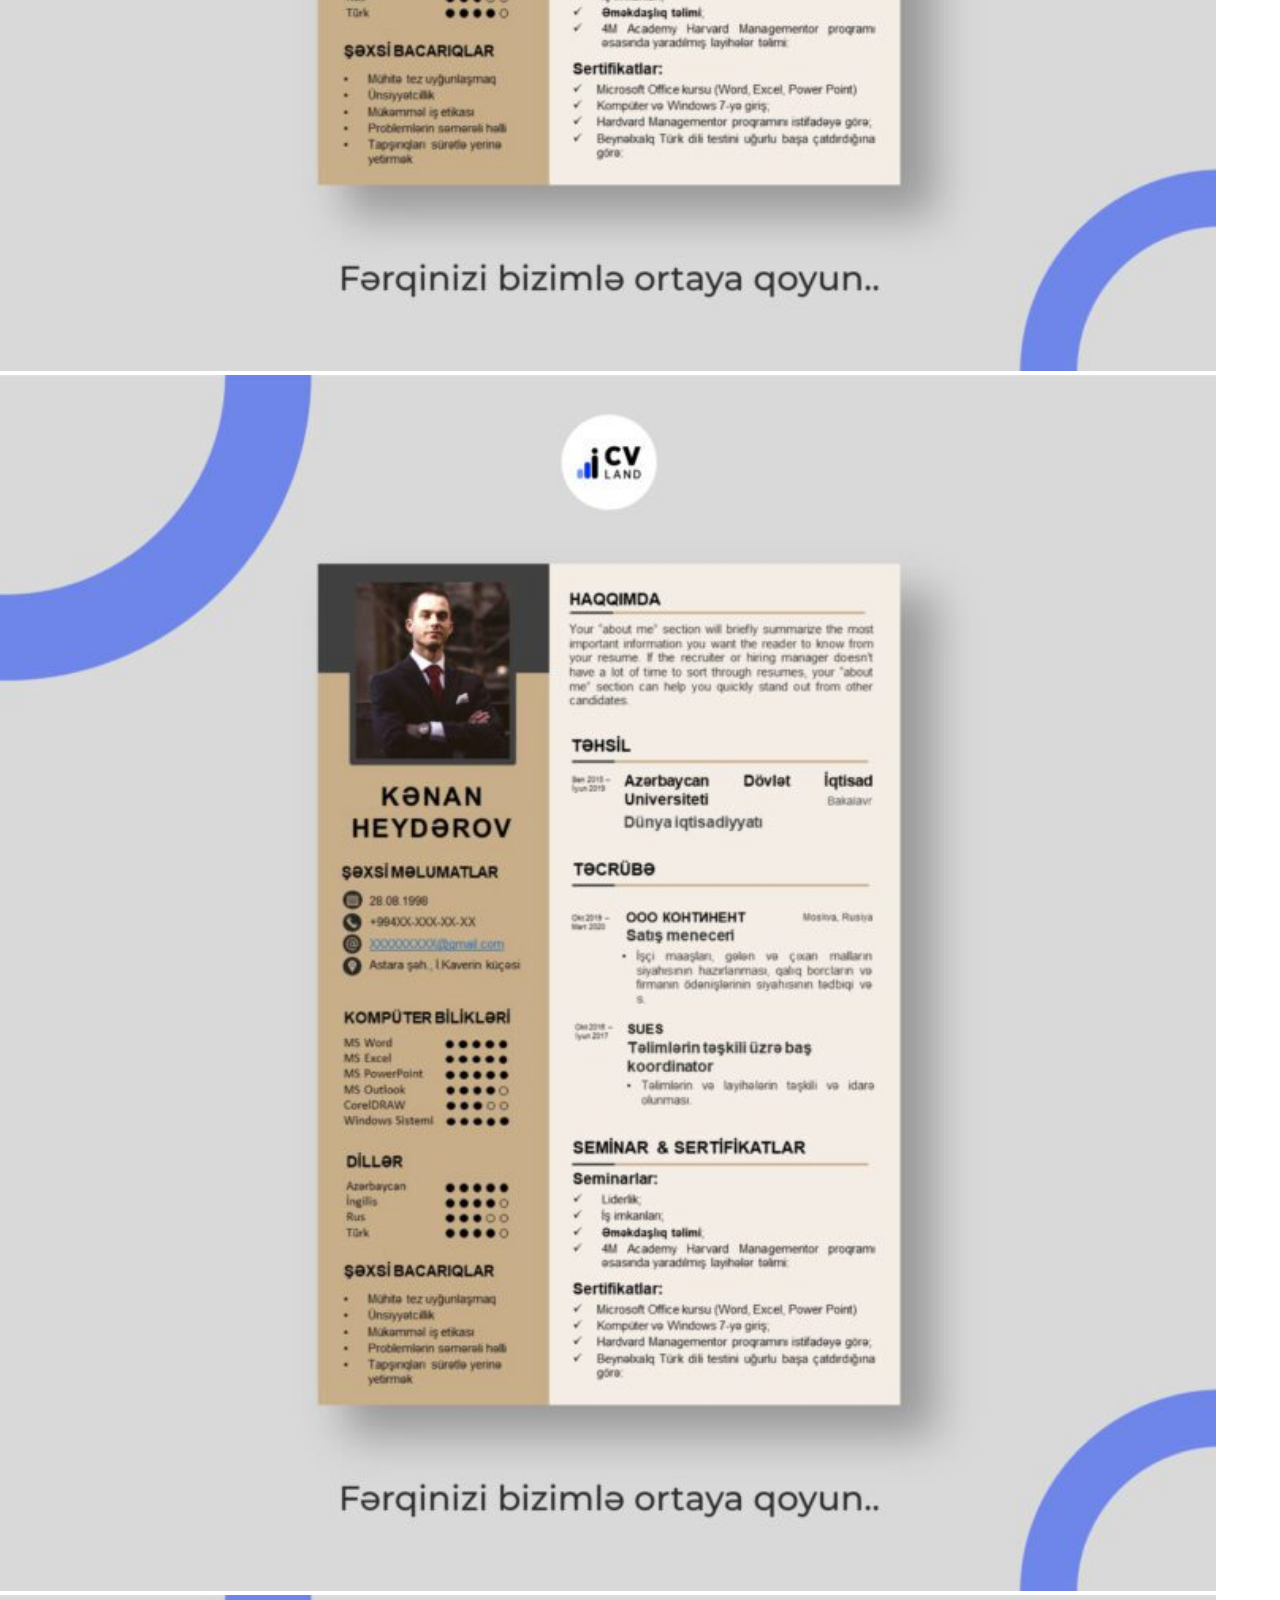
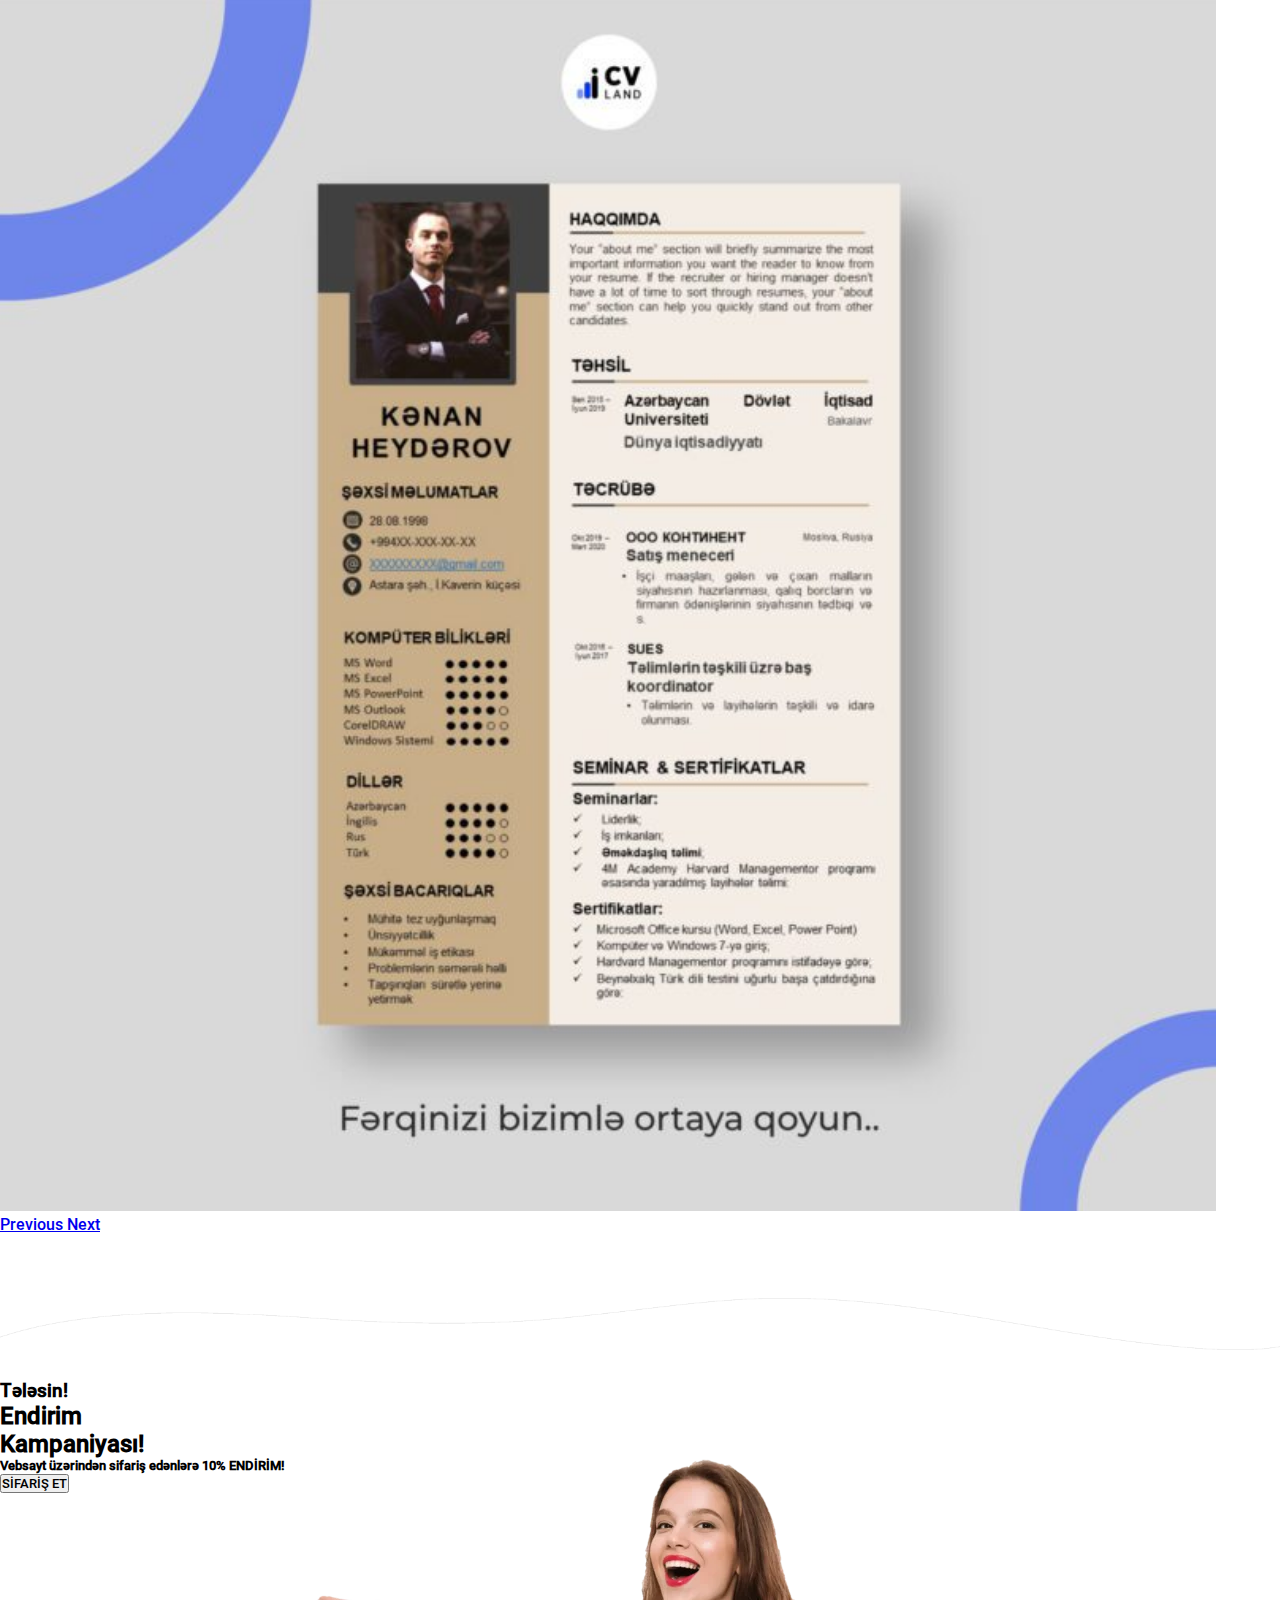
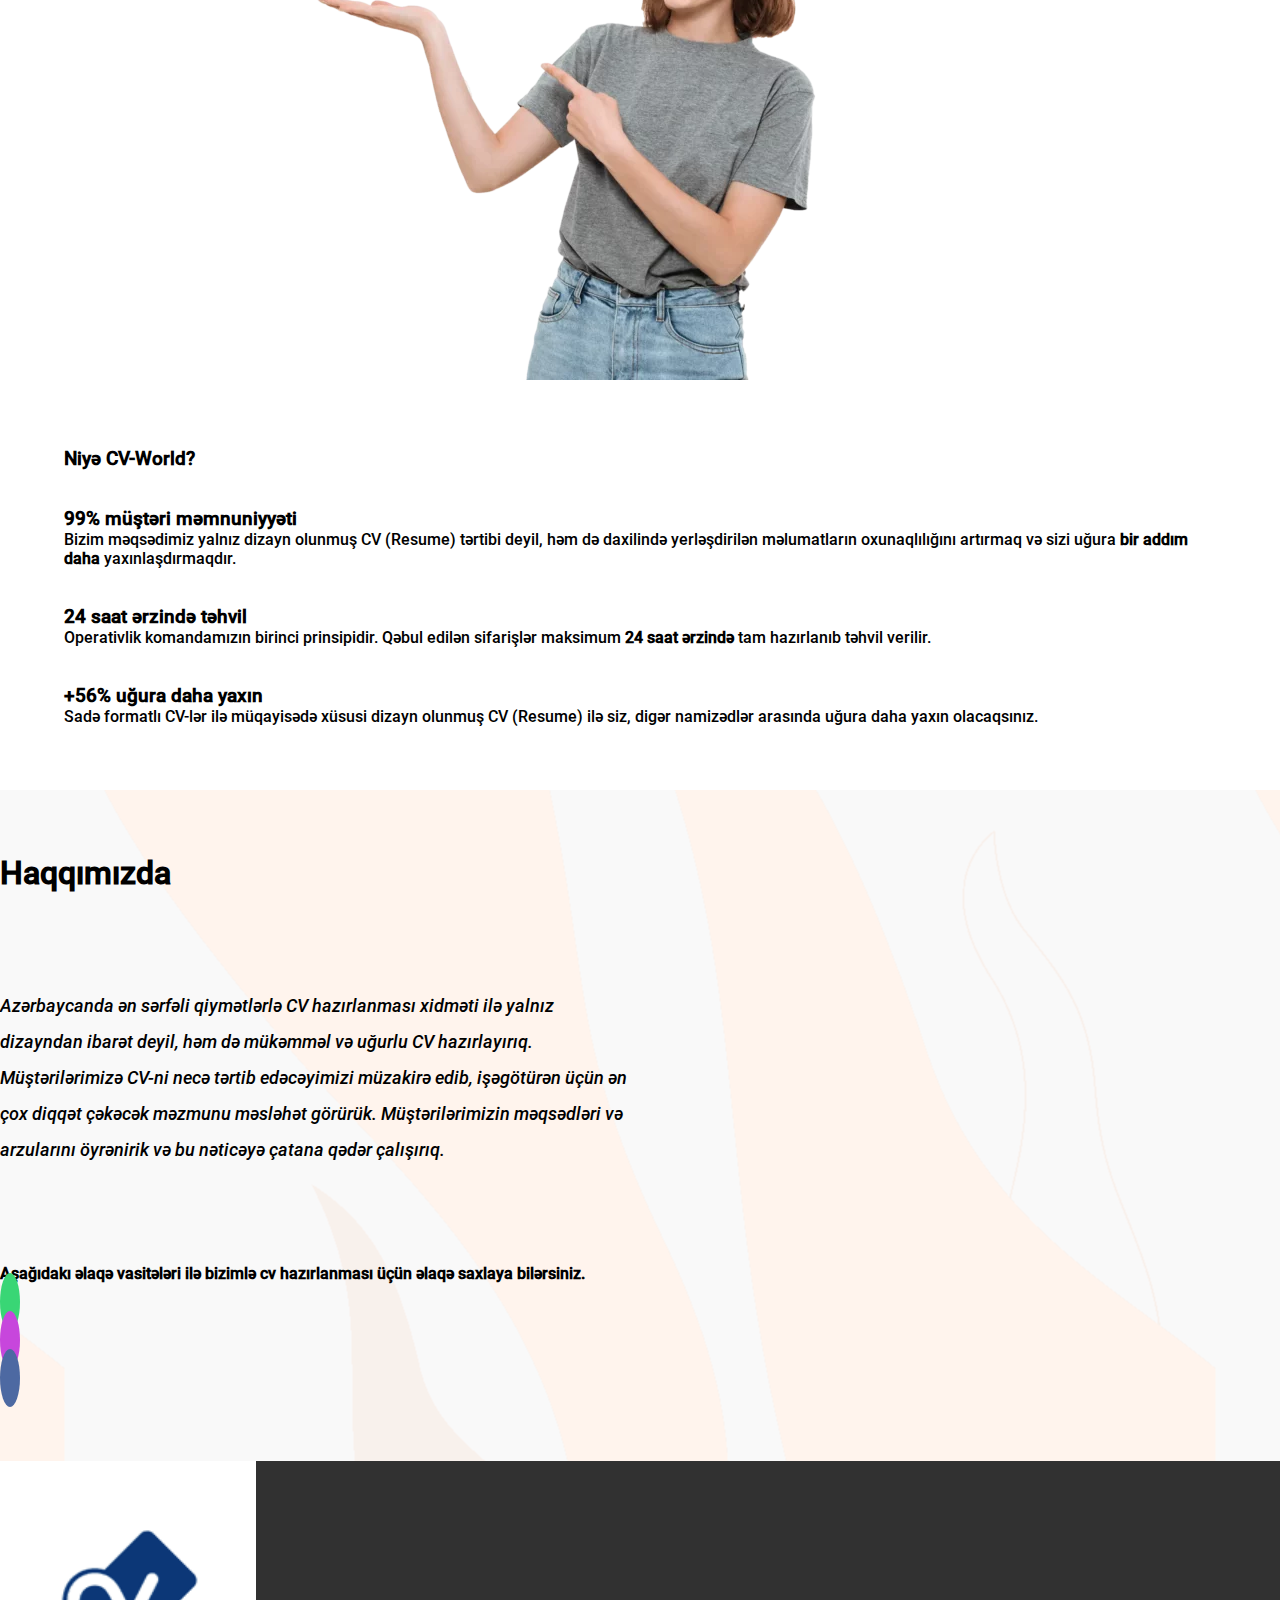
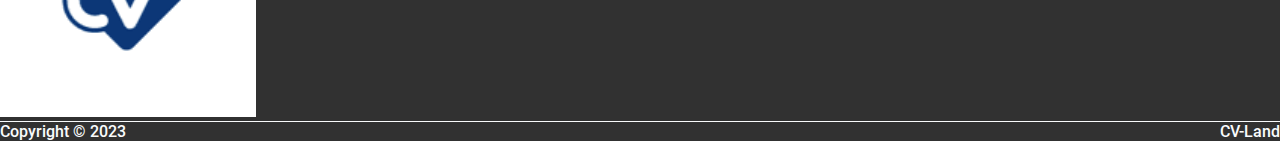
==== commit 51ccce50: "Catalog done footer still needs some changes" ====
--- a/index.html
+++ b/index.html
@@ -4,7 +4,7 @@
 <head>
   <meta charset="UTF-8" />
   <meta name="viewport" content="width=device-width, initial-scale=1.0" />
-  <title>Parrot Cv</title>
+  <title>cv-World</title>
   <link href="https://cdn.jsdelivr.net/npm/bootstrap@5.3.1/dist/css/bootstrap.min.css" rel="stylesheet"
     integrity="sha384-4bw+/aepP/YC94hEpVNVgiZdgIC5+VKNBQNGCHeKRQN+PtmoHDEXuppvnDJzQIu9" crossorigin="anonymous" />
   <link rel="stylesheet" href="https://cdnjs.cloudflare.com/ajax/libs/font-awesome/6.4.2/css/all.min.css"
@@ -31,7 +31,7 @@
             <a class="nav-link" href="#">Əsas</a>
           </li>
           <li class="nav-item nav-item">
-            <a class="nav-link" href="#">Kataloq</a>
+            <a class="nav-link" href="/catalog.html">Kataloq</a>
           </li>
           <li class="nav-item nav-item">
             <a class="nav-link" href="#">Vakansiyalar</a>
@@ -109,7 +109,7 @@
                     <img src="/images/cv.jpg" class="img-fluid" alt="Image 1" />
                   </div>
                   <div class="col-md-4">
-                    <img src="/images/cv.jpg" class="img-fluid" alt="Image 2" />
+                    <img src="/images/cv-1.jpg" class="img-fluid" alt="Image 2" />
                   </div>
                   <div class="col-md-4">
                     <img src="/images/cv.jpg" class="img-fluid" alt="Image 3" />
--- a/css/style.css
+++ b/css/style.css
@@ -227,4 +227,30 @@
   color: #f9fbfc;
 }
 
-/* Footer End */+/* Footer End */
+
+
+
+
+
+
+
+
+
+/* Catalog */
+
+.image-container {
+  text-align: center;
+}
+
+/* Enlarged image styling */
+.modal-lg .modal-content .modal-body .enlarged-image {
+  max-width: 100%;
+  max-height: calc(100vh - 120px); /* Adjust the value to control the height */
+  margin: 0 auto;
+  display: block;
+}
+
+
+
+/* Catalog End */--- a/css/media.css
+++ b/css/media.css
@@ -12,6 +12,20 @@
         width: 33%;
     }
     /* About End */
+    /* Footer */
+    .footer-border {
+        display: flex!important;
+        flex-direction: row!important;
+    }
+    .left-p {
+        width: 49%!important;
+    }
+    
+    .right-p {
+        width: 49%!important;
+    }
+
+    /* Footer End */
 }
 
 
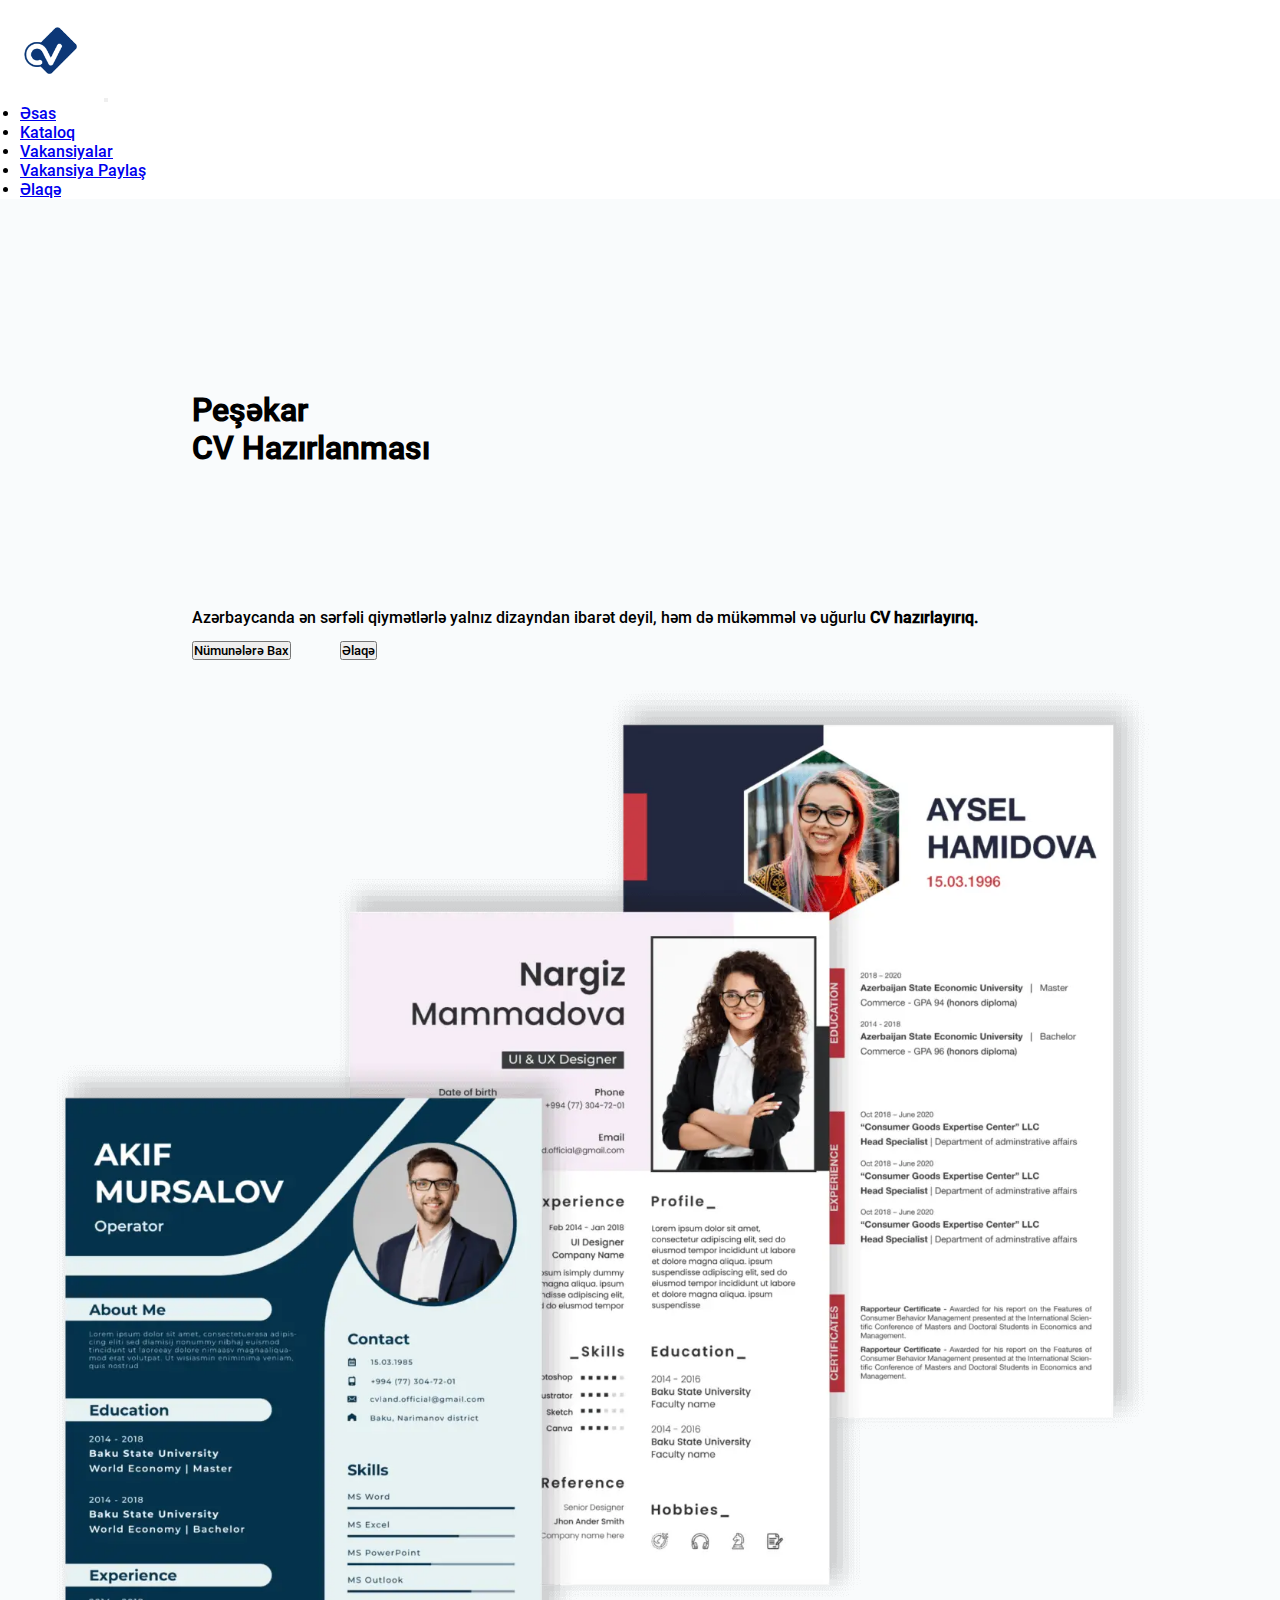
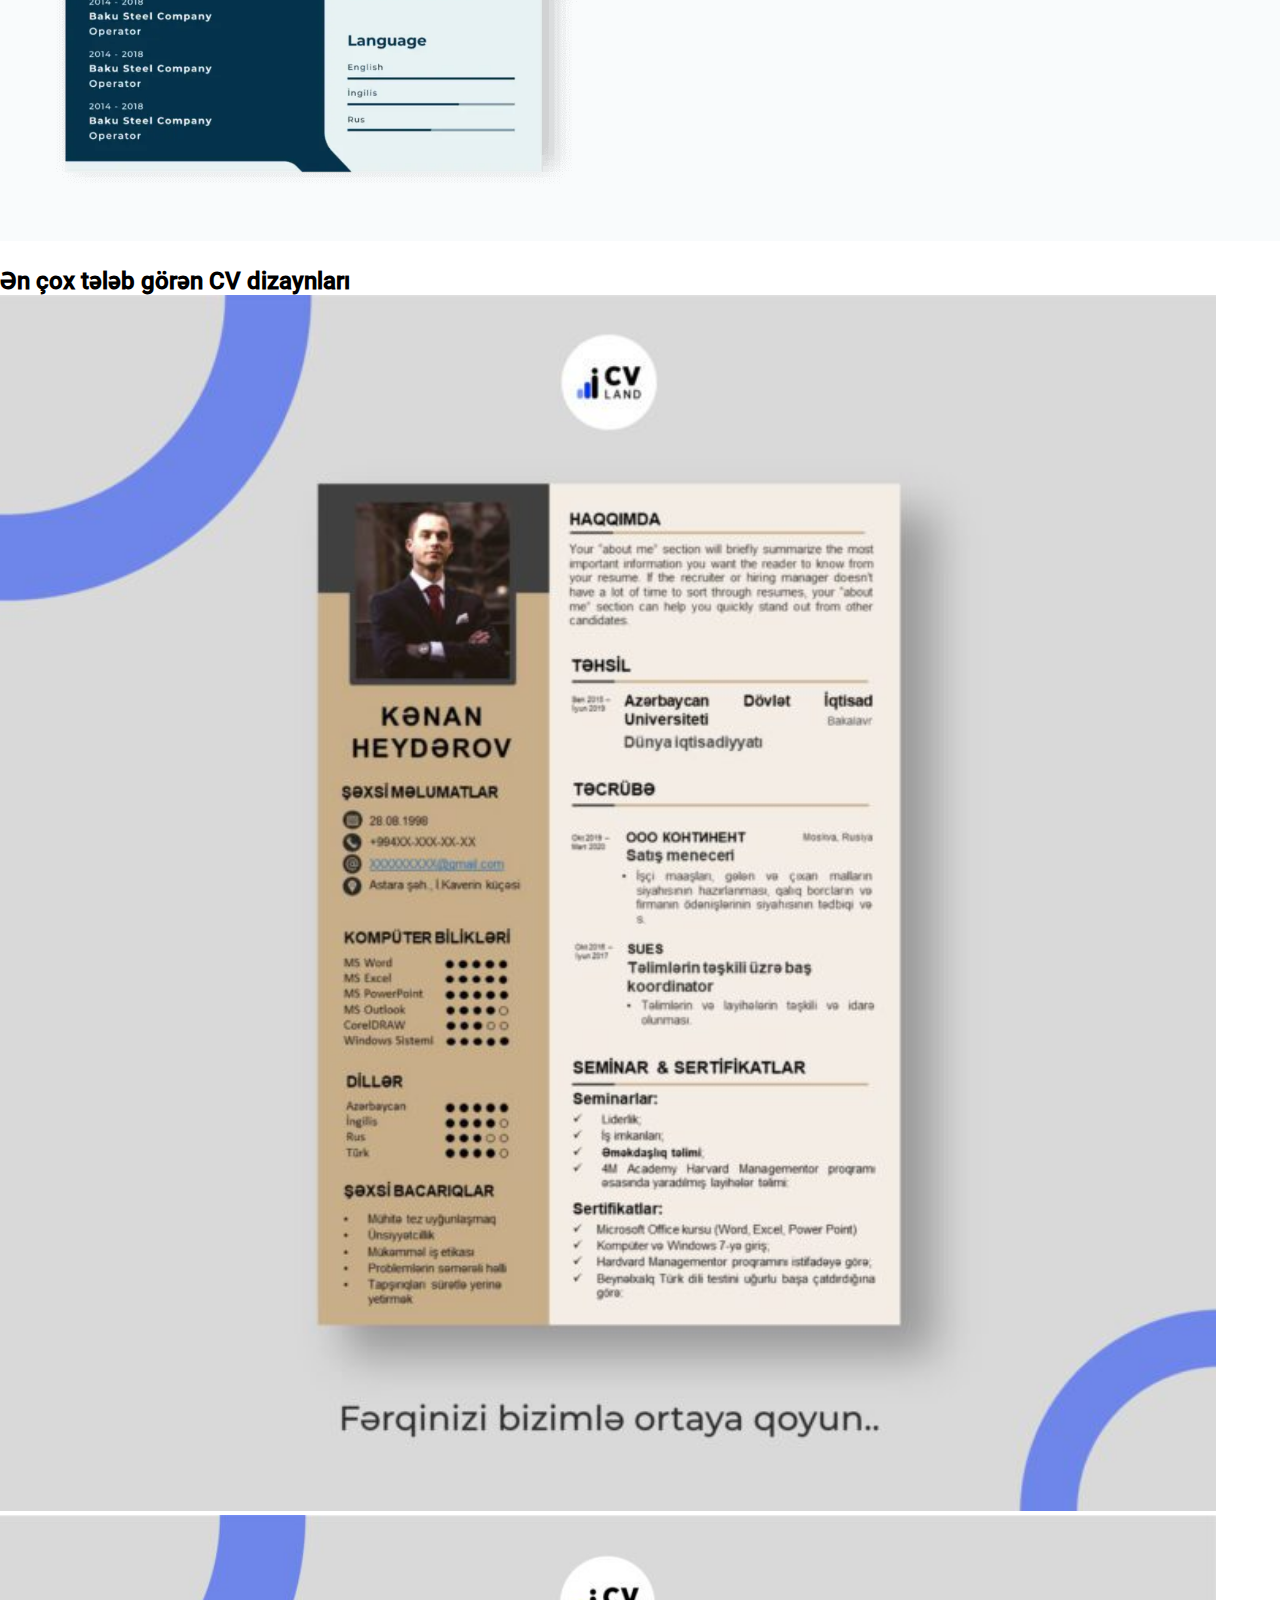
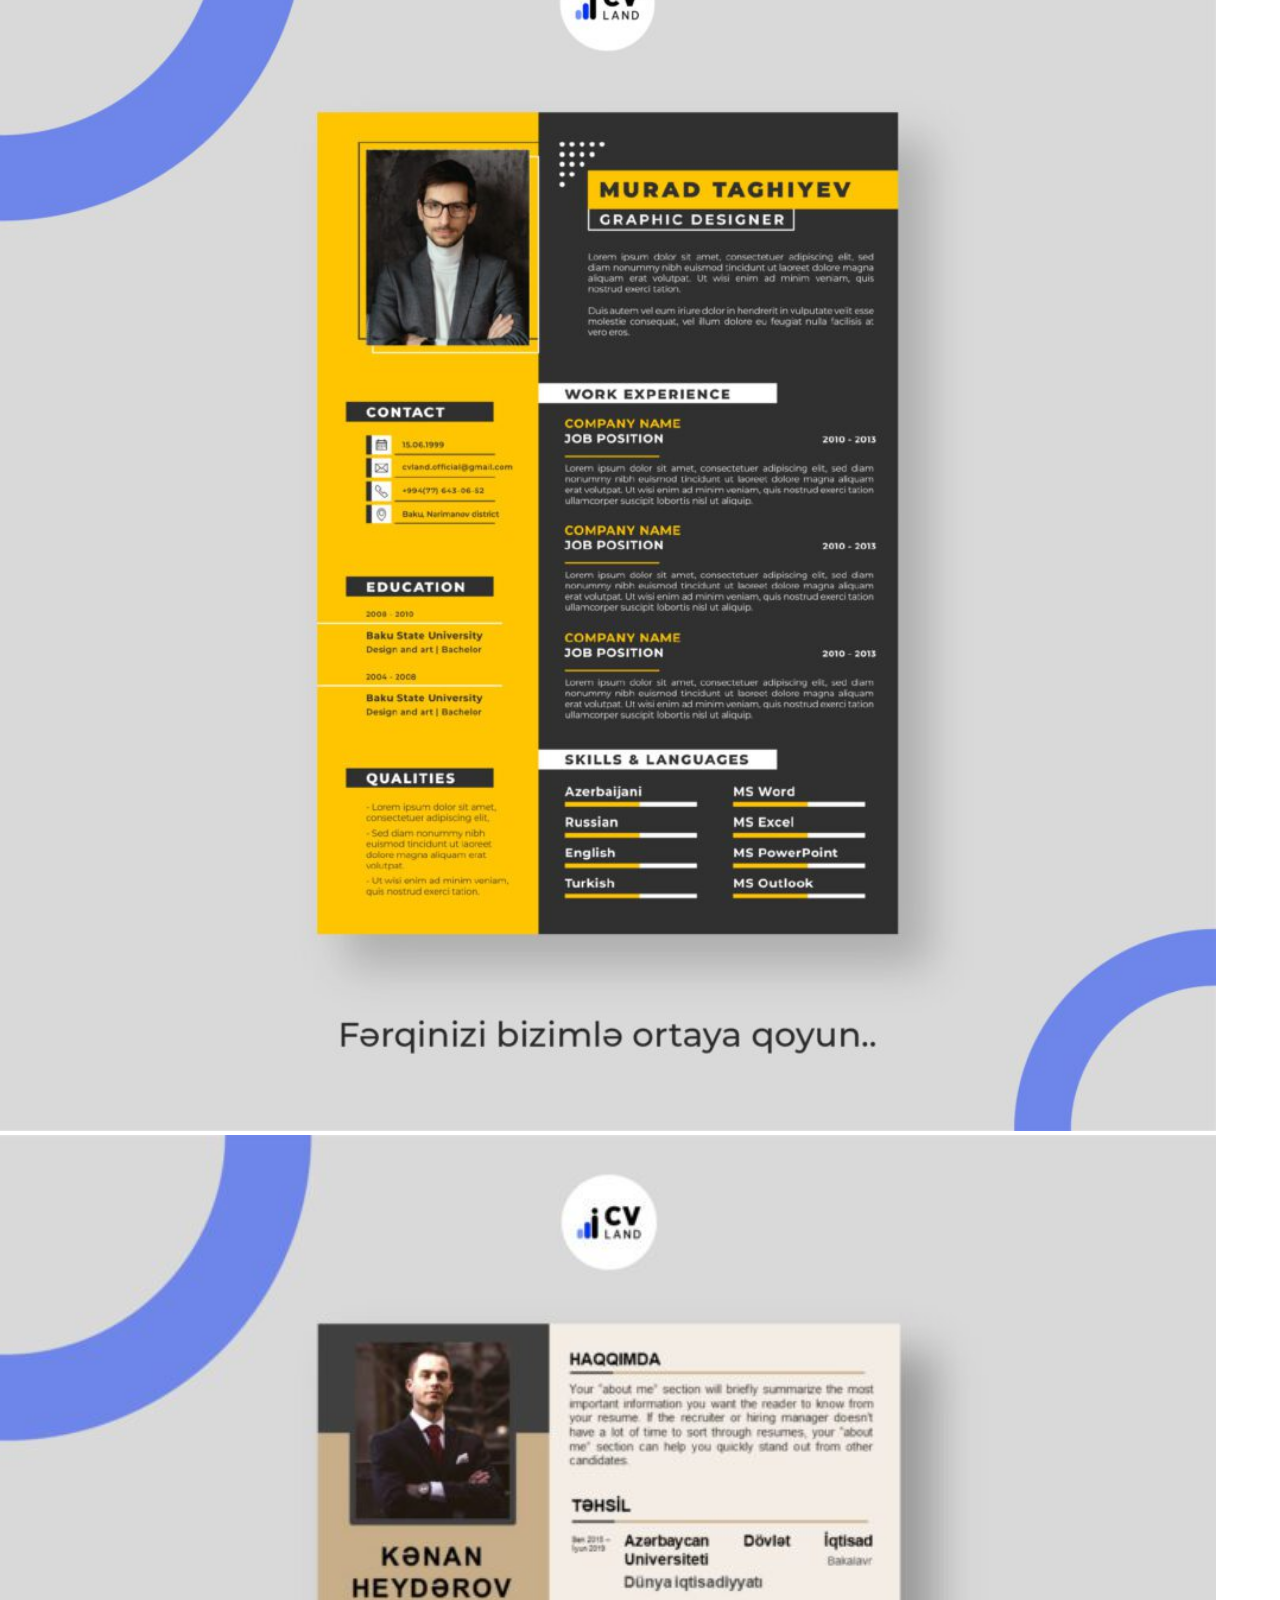
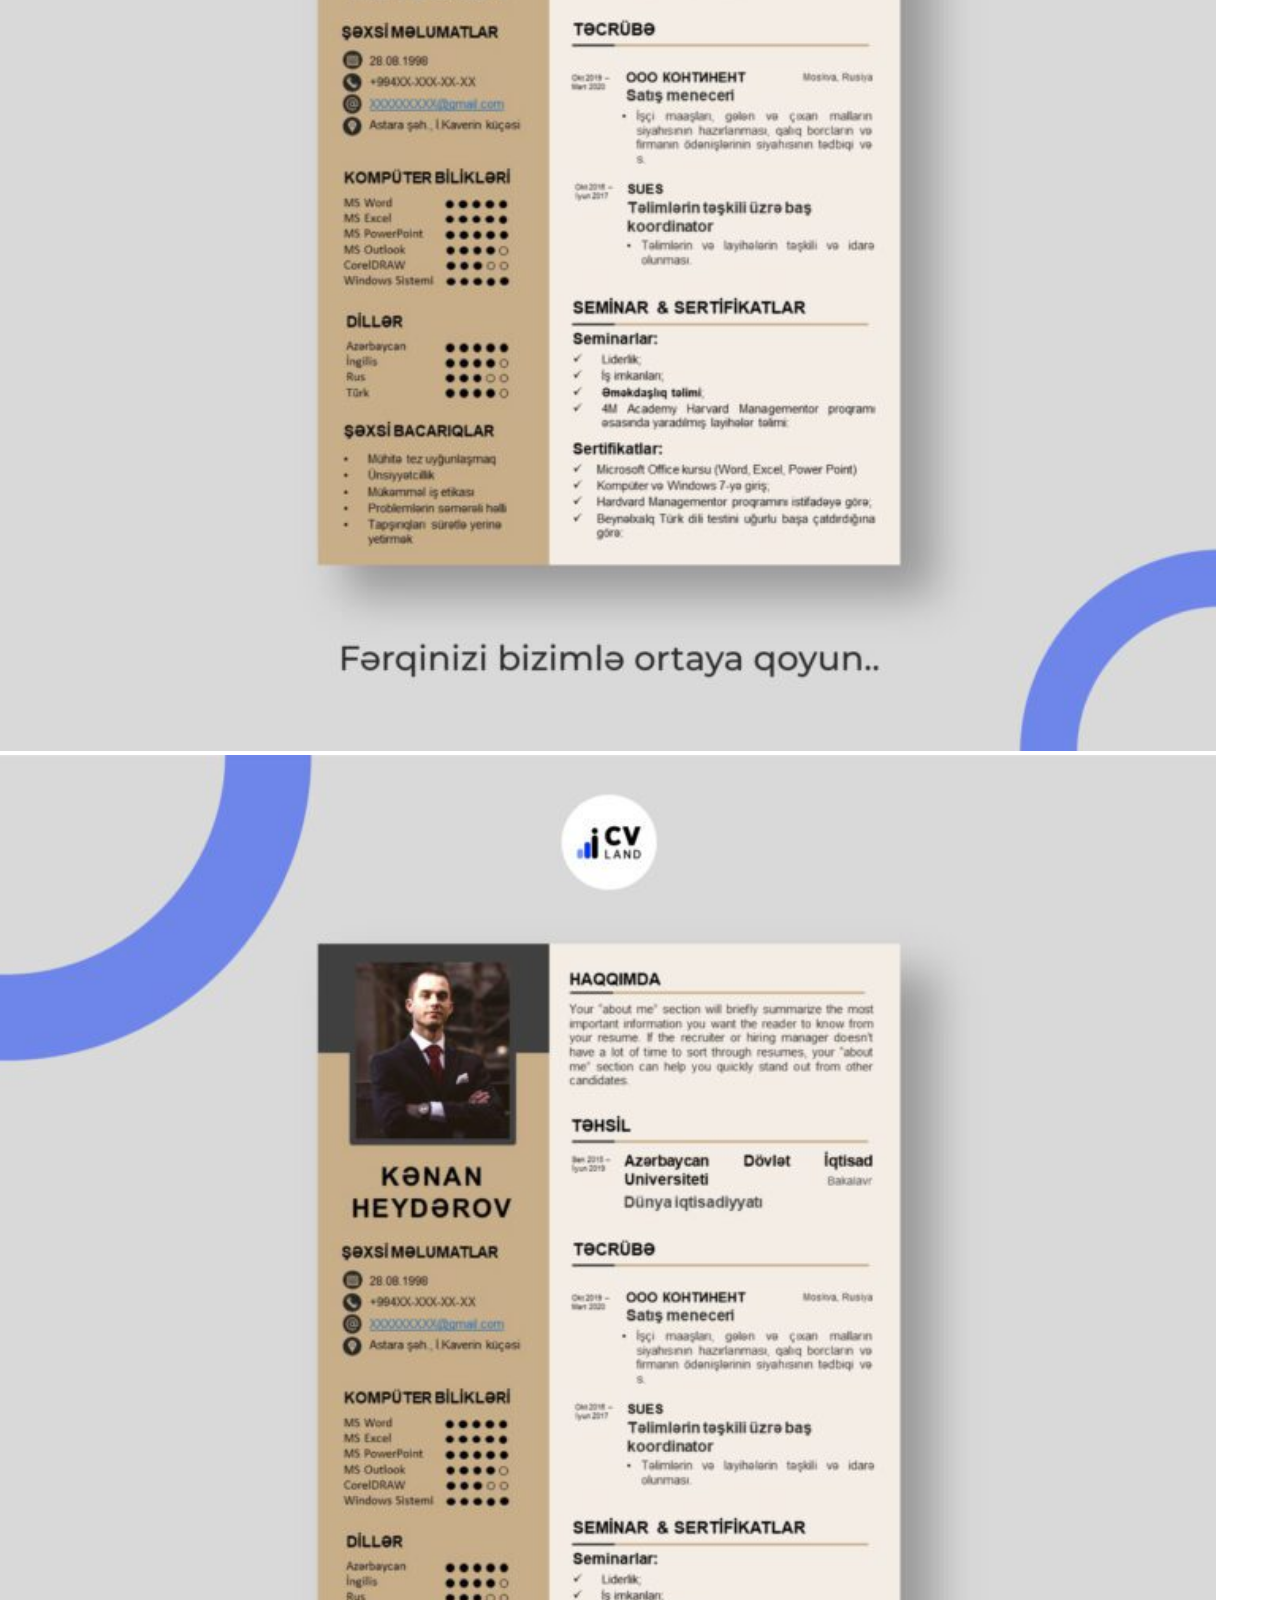
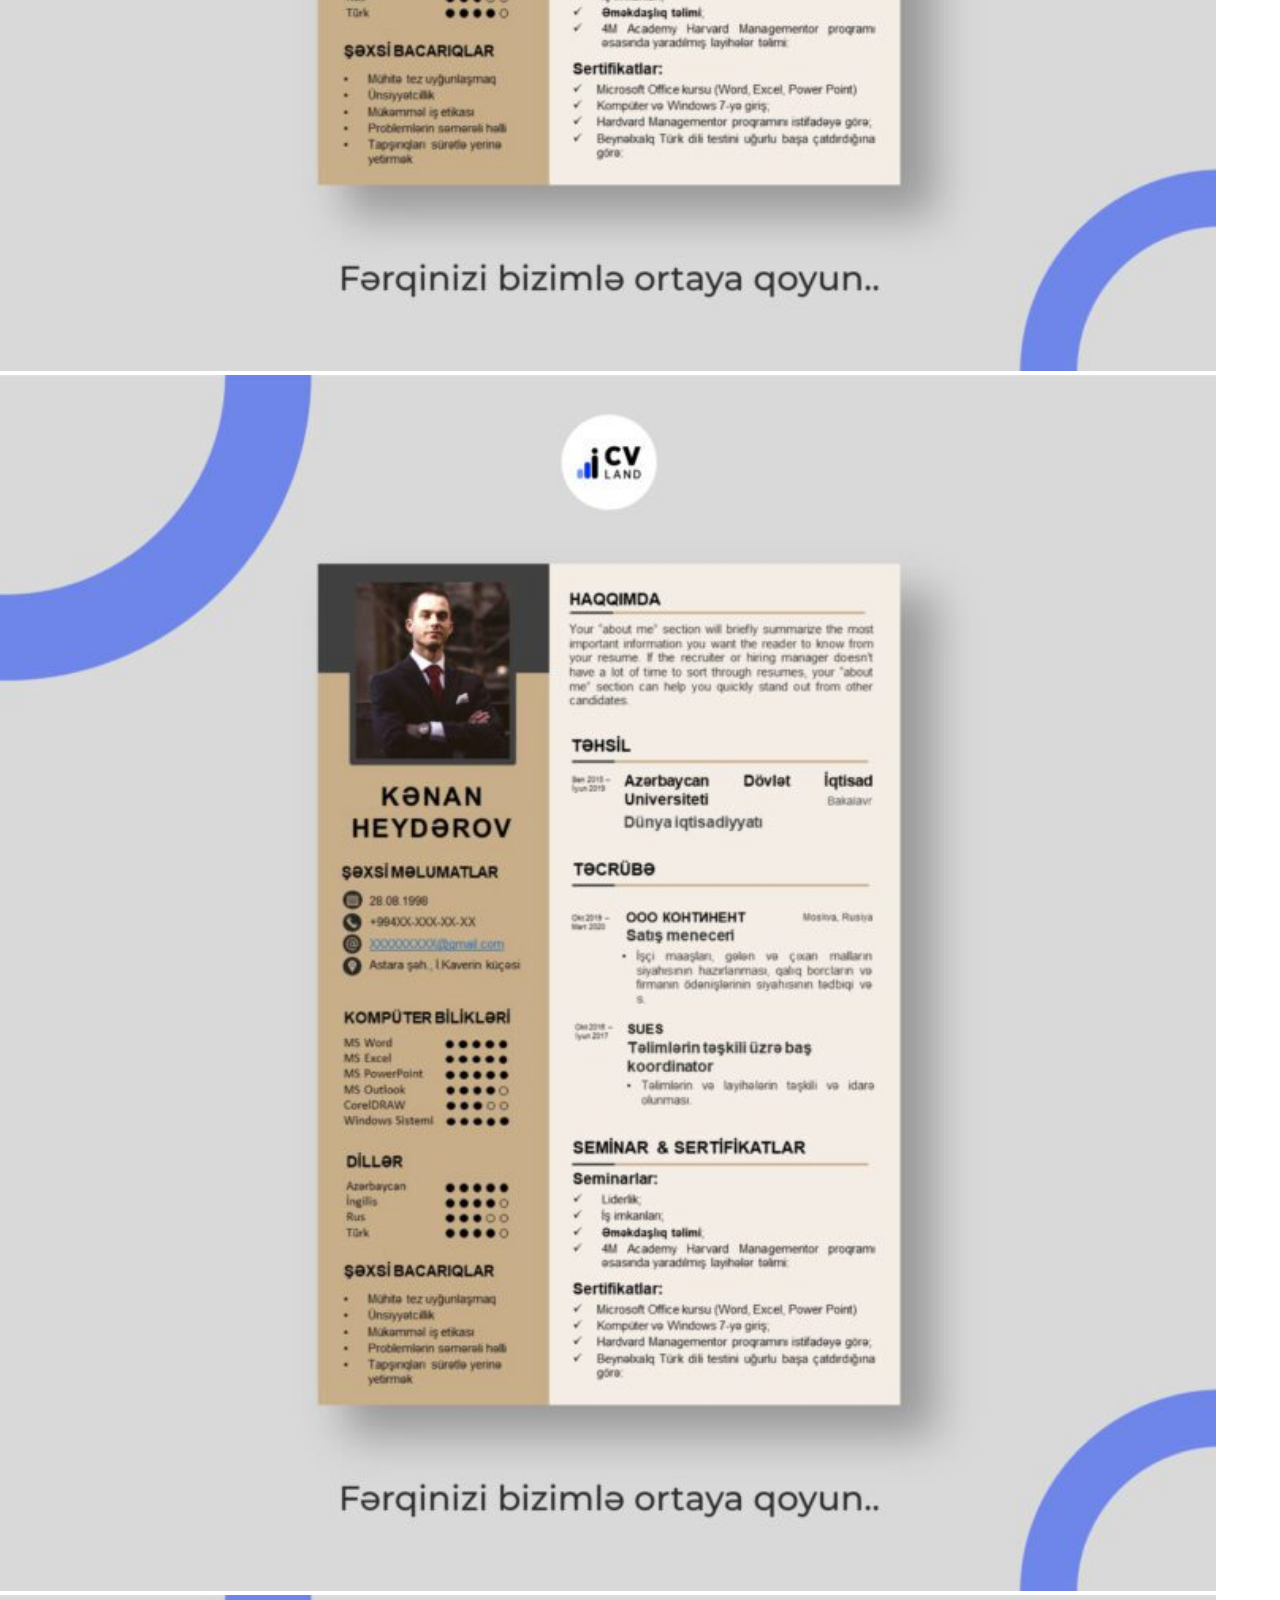
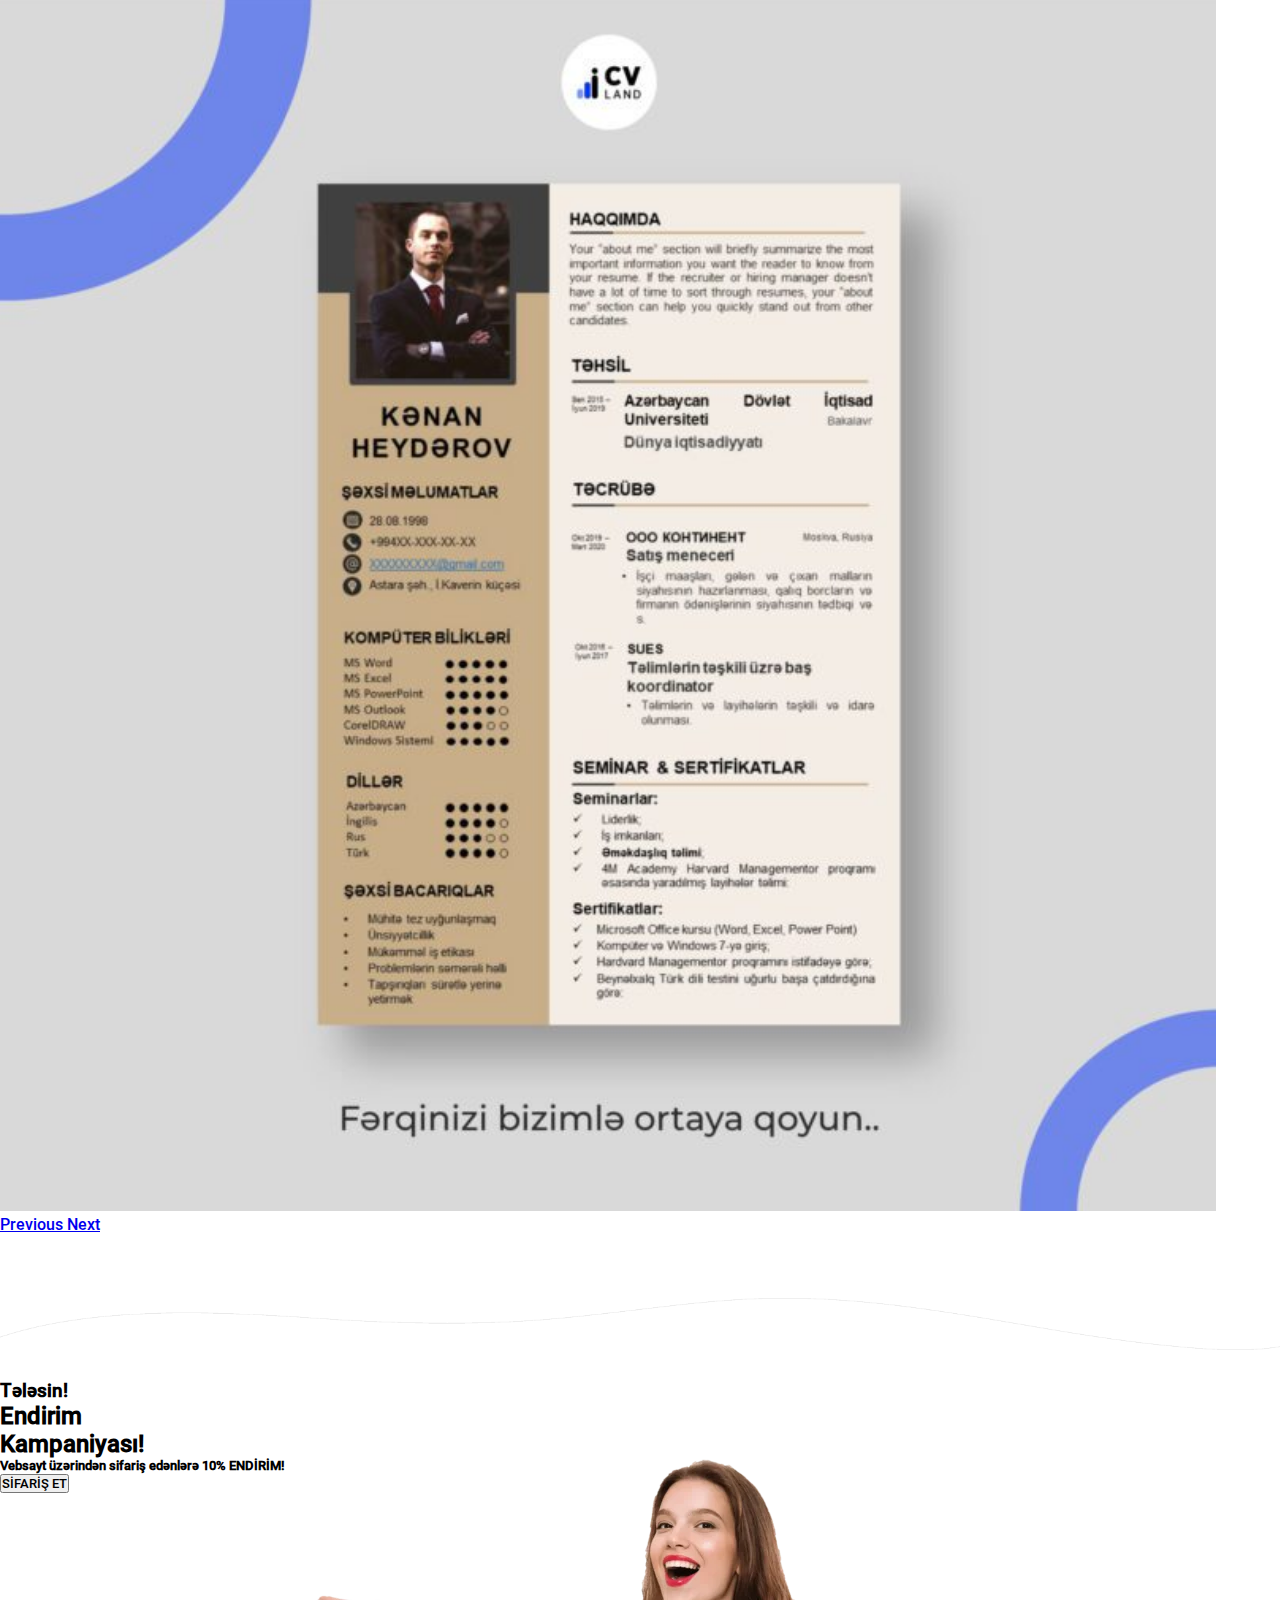
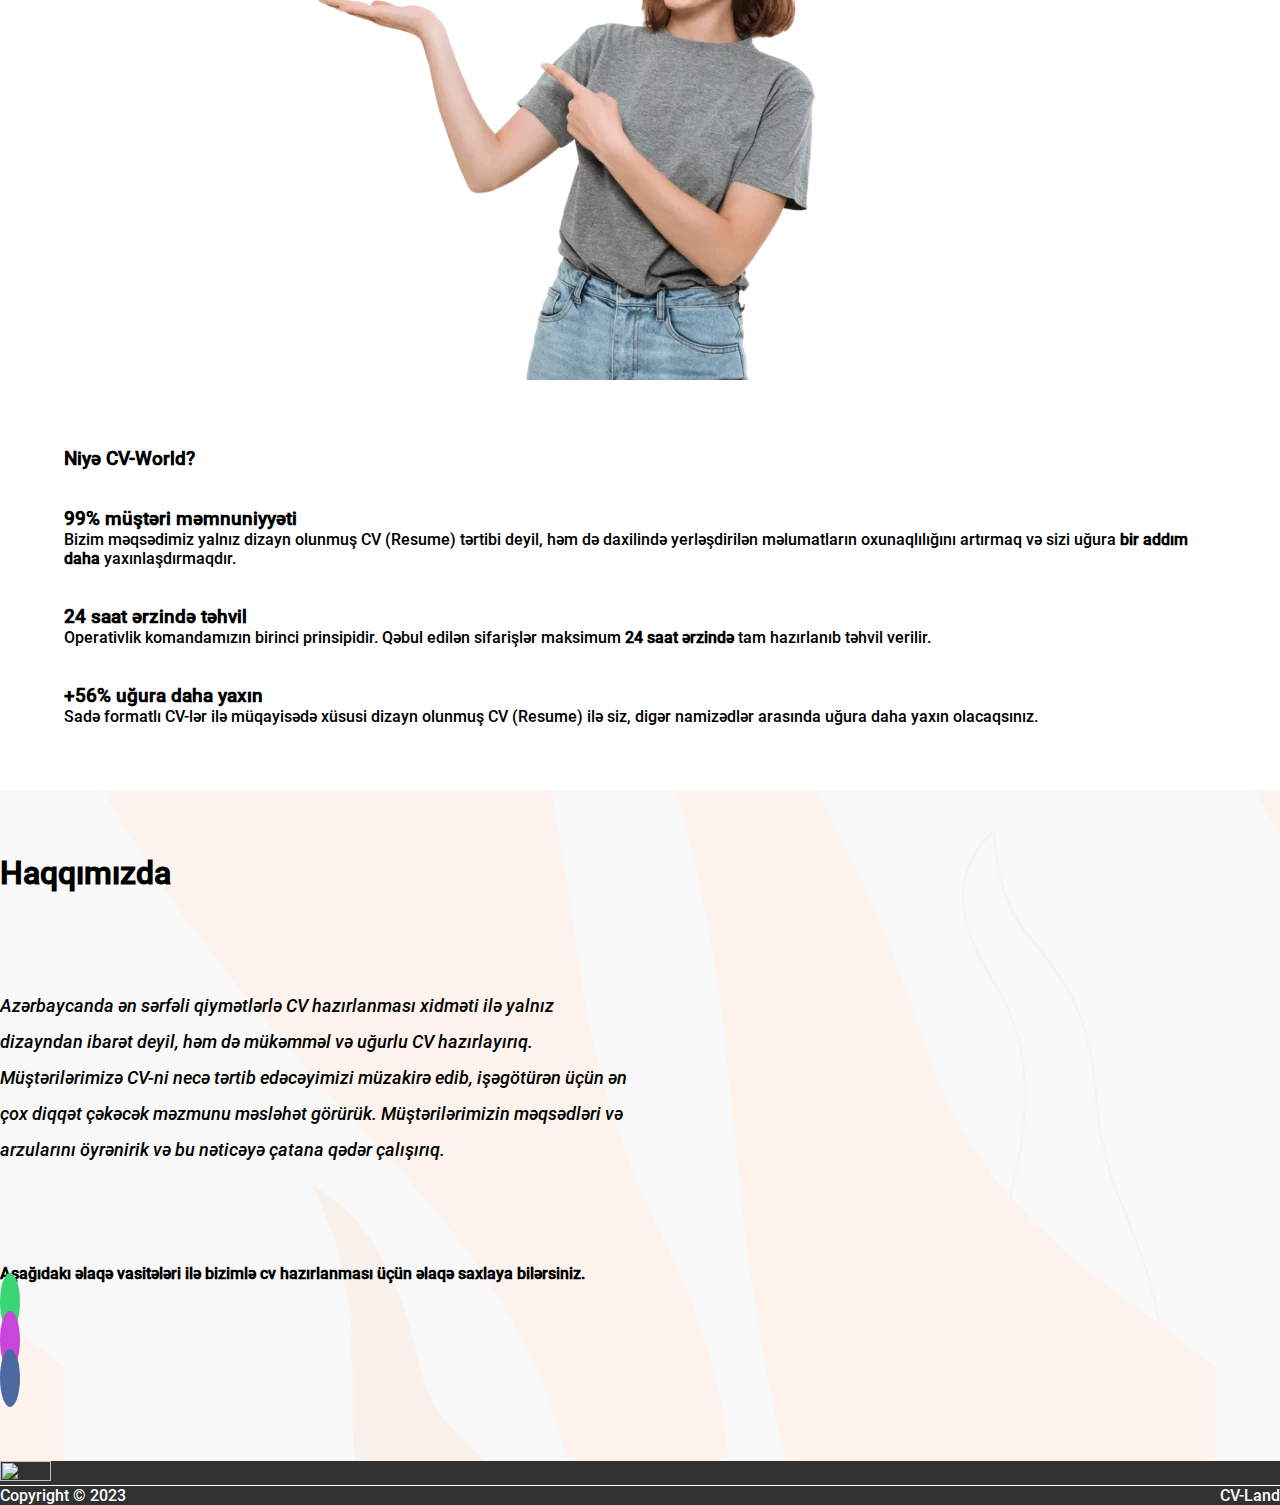
==== commit afafc2ae: "Changed file type of logo for footer" ====
--- a/index.html
+++ b/index.html
@@ -4,7 +4,7 @@
 <head>
   <meta charset="UTF-8" />
   <meta name="viewport" content="width=device-width, initial-scale=1.0" />
-  <title>cv-World</title>
+  <title>CV-World</title>
   <link href="https://cdn.jsdelivr.net/npm/bootstrap@5.3.1/dist/css/bootstrap.min.css" rel="stylesheet"
     integrity="sha384-4bw+/aepP/YC94hEpVNVgiZdgIC5+VKNBQNGCHeKRQN+PtmoHDEXuppvnDJzQIu9" crossorigin="anonymous" />
   <link rel="stylesheet" href="https://cdnjs.cloudflare.com/ajax/libs/font-awesome/6.4.2/css/all.min.css"
@@ -28,19 +28,19 @@
       <div class="collapse navbar-collapse justify-content-center" id="navbarNav">
         <ul class="navbar-nav">
           <li class="nav-item nav-item">
-            <a class="nav-link" href="#">Əsas</a>
+            <a class="nav-link" href="index.html">Əsas</a>
           </li>
           <li class="nav-item nav-item">
             <a class="nav-link" href="/catalog.html">Kataloq</a>
           </li>
           <li class="nav-item nav-item">
-            <a class="nav-link" href="#">Vakansiyalar</a>
-          </li>
-          <li class="nav-item nav-item">
-            <a class="nav-link" href="#">Vakansiya Paylaş</a>
-          </li>
-          <li class="nav-item nav-item">
-            <a class="nav-link" href="#">Əlaqə</a>
+            <a class="nav-link" href="vacancy.html">Vakansiyalar</a>
+          </li>
+          <li class="nav-item nav-item">
+            <a class="nav-link" href="share-vacancy.html">Vakansiya Paylaş</a>
+          </li>
+          <li class="nav-item nav-item">
+            <a class="nav-link" href="contact.html">Əlaqə</a>
           </li>
         </ul>
       </div>
@@ -325,14 +325,12 @@
   </main>
   <!-- Main End -->
 
-  <div class="footer">
-    <div class="container"></div>
-  </div>
+ 
 
   <!-- Footer -->
   <div class="footer">
     <div class="col-md-4">
-      <div><img src="/images/logo.webp" alt=""></div>
+      <div class="container-sm"><img src="/images/logo.png" alt=""></div>
     </div>
     <div class="col-md-4">
     </div>
--- a/css/style.css
+++ b/css/style.css
@@ -107,10 +107,12 @@
 .discount-ad {
   width: fit-content;
 }
+
 .why-icons {
   font-size: xx-large;
   padding: 15px;
 }
+
 .x {
   display: flex;
   flex-wrap: wrap;
@@ -246,11 +248,78 @@
 /* Enlarged image styling */
 .modal-lg .modal-content .modal-body .enlarged-image {
   max-width: 100%;
-  max-height: calc(100vh - 120px); /* Adjust the value to control the height */
+  max-height: calc(100vh - 120px);
+  /* Adjust the value to control the height */
   margin: 0 auto;
   display: block;
 }
 
-
-
-/* Catalog End */+.modal-header .close {
+  border: none;
+  background-color: transparent;
+  color: #313131;
+  /* Change the color as needed */
+  font-size: 24px;
+  font-weight: bold;
+  opacity: 1;
+  padding: 0;
+}
+
+/* Remove modal background and border */
+.modal-lg .modal-content {
+  background: none;
+  border: none;
+  box-shadow: none;
+}
+
+/* Center the image within the modal */
+.modal-lg .modal-dialog {
+  display: flex;
+  justify-content: center;
+  align-items: center;
+  margin: 0;
+}
+
+/* Catalog End */
+
+/* Contact */
+.contact-main {
+  padding-top: 30px;
+  padding-bottom: 40px;
+}
+
+.contact-input {
+  padding: 10px;
+  border: 1px solid #E1E2E2;
+  border-radius: 6px;
+}
+
+.contact-input form {
+  padding: 30px;
+}
+.social-contact-icons{
+  padding: 20px 0px 20px 0px;
+}
+.input-title {
+  padding: 15px 30px 15px 30px;
+}
+
+.contact-main-h1 {
+  padding: 20px 0px 20px 0px;
+}
+
+.contact-main-p {
+  padding: 20px 0px 20px 0px;
+  color: #313131;
+
+}
+
+.contact-icons {
+  padding: 35px;
+}
+
+.contact-icons i {
+  font-size: 25px;
+}
+
+/* Contact End */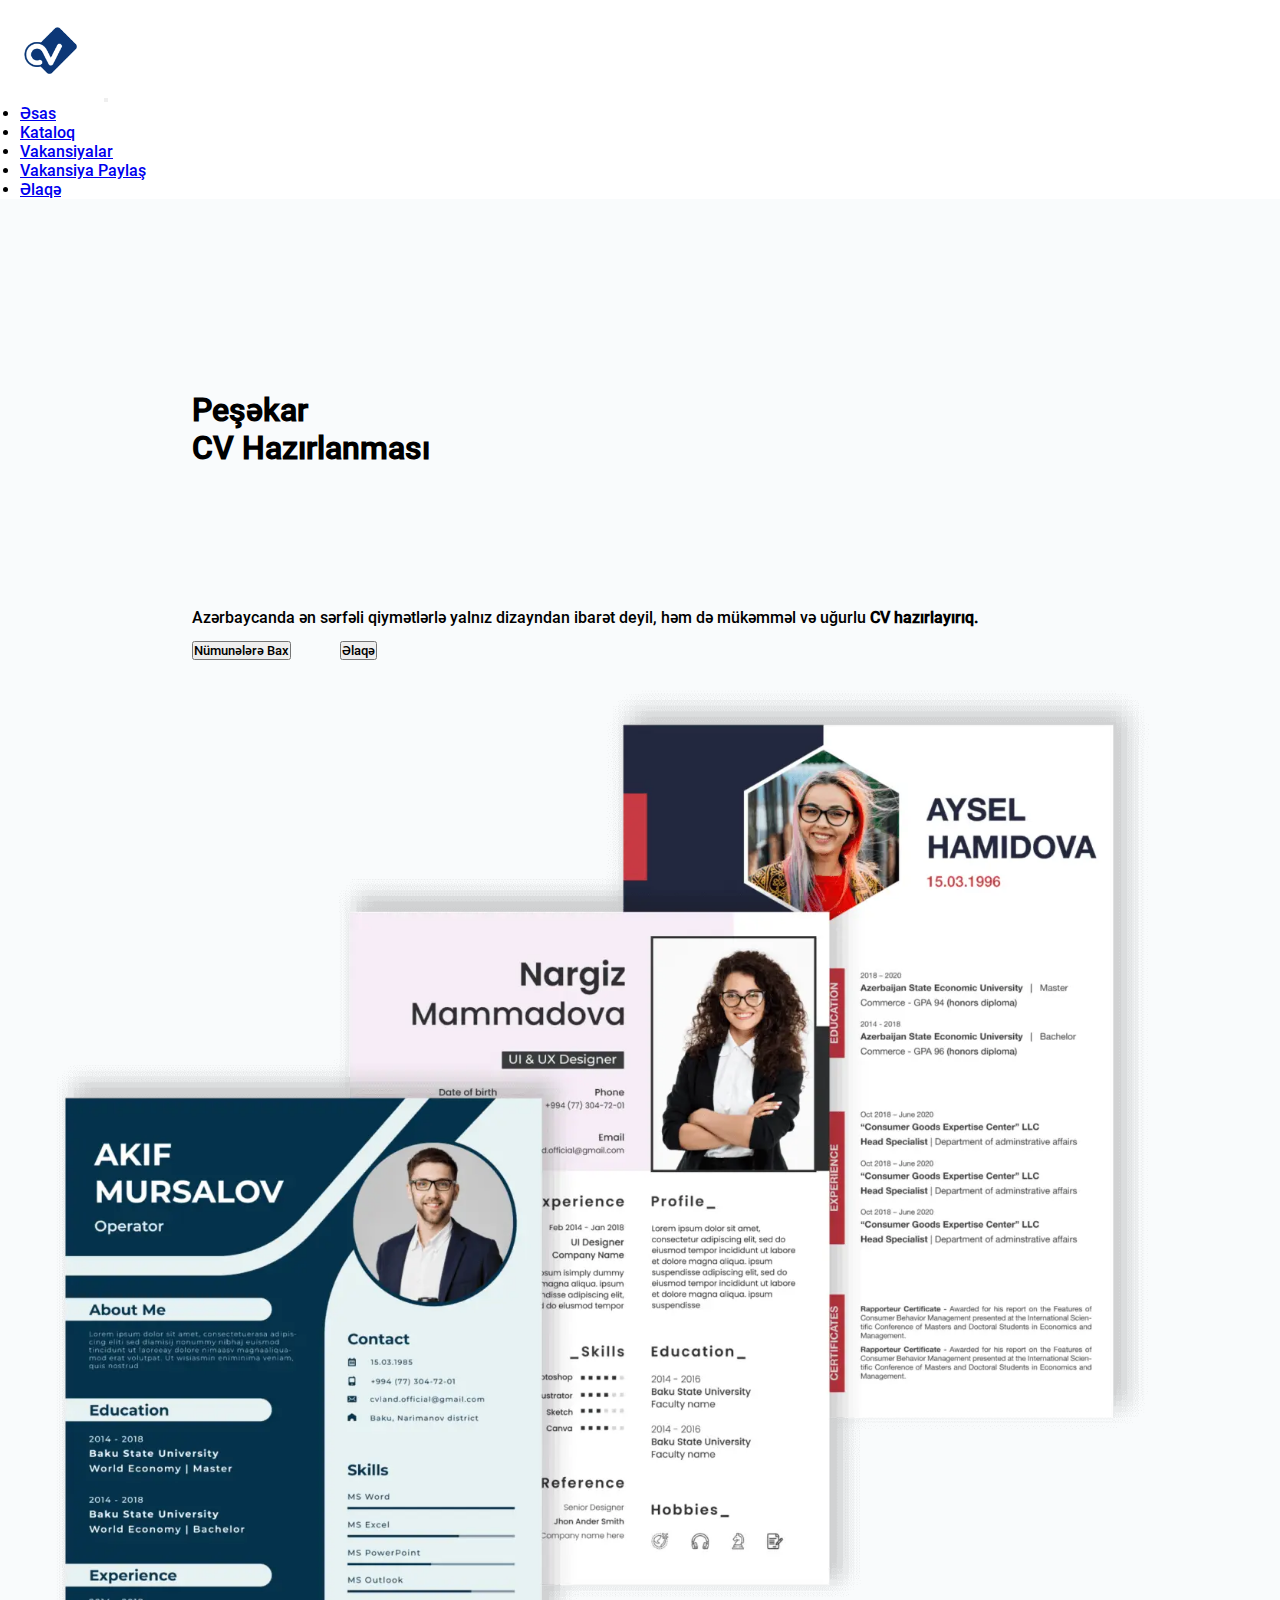
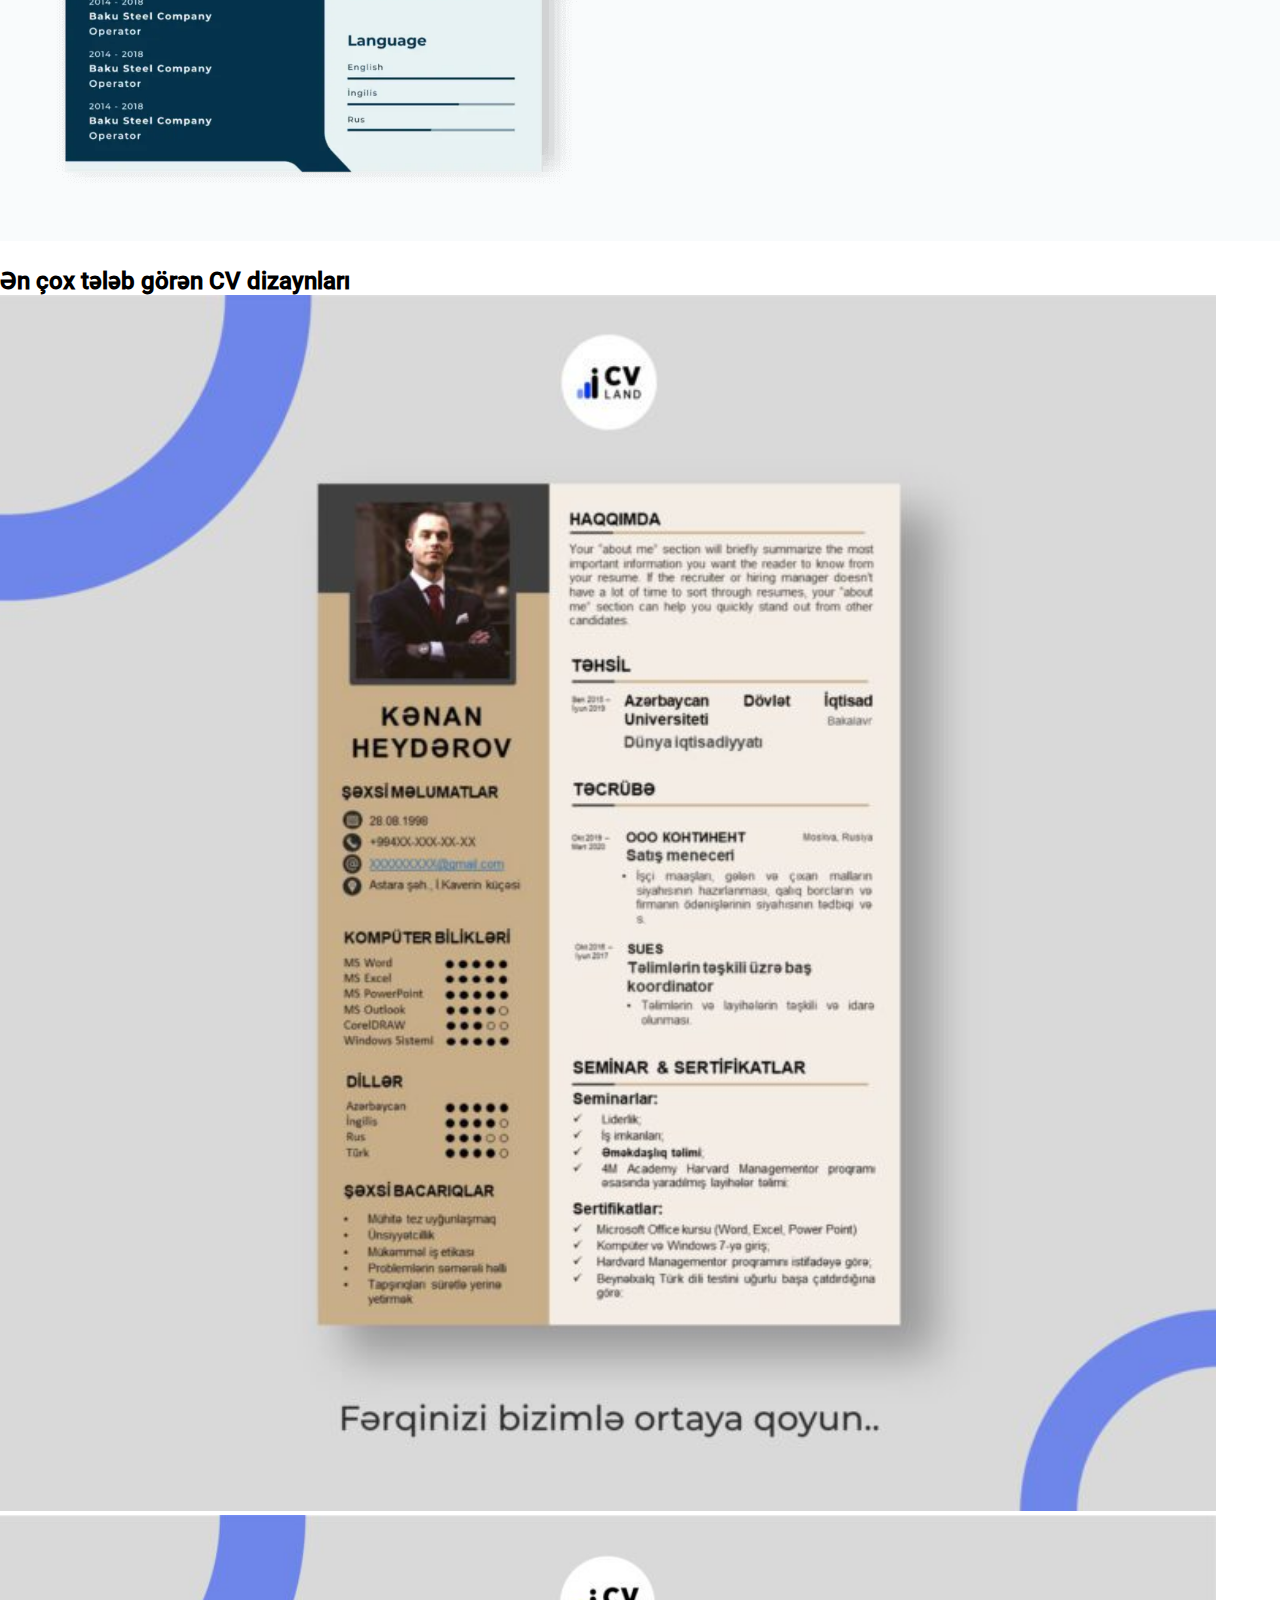
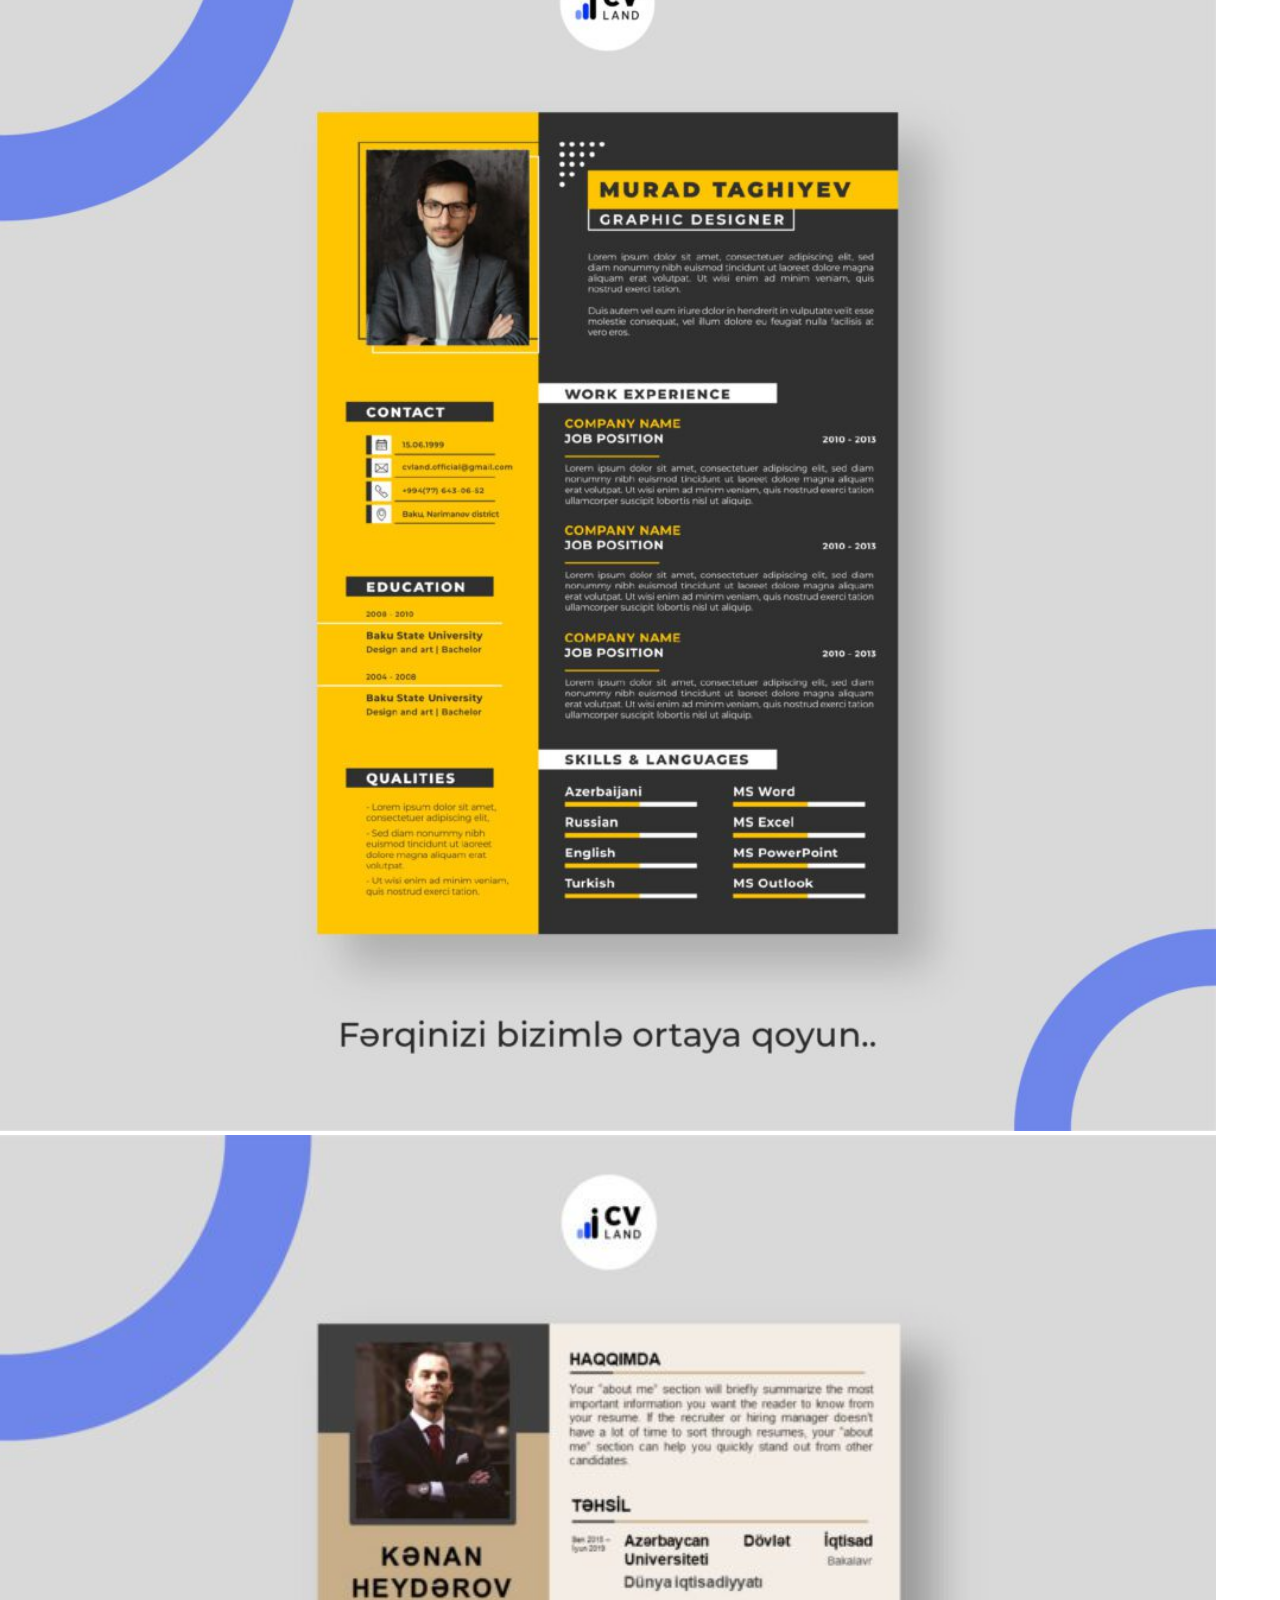
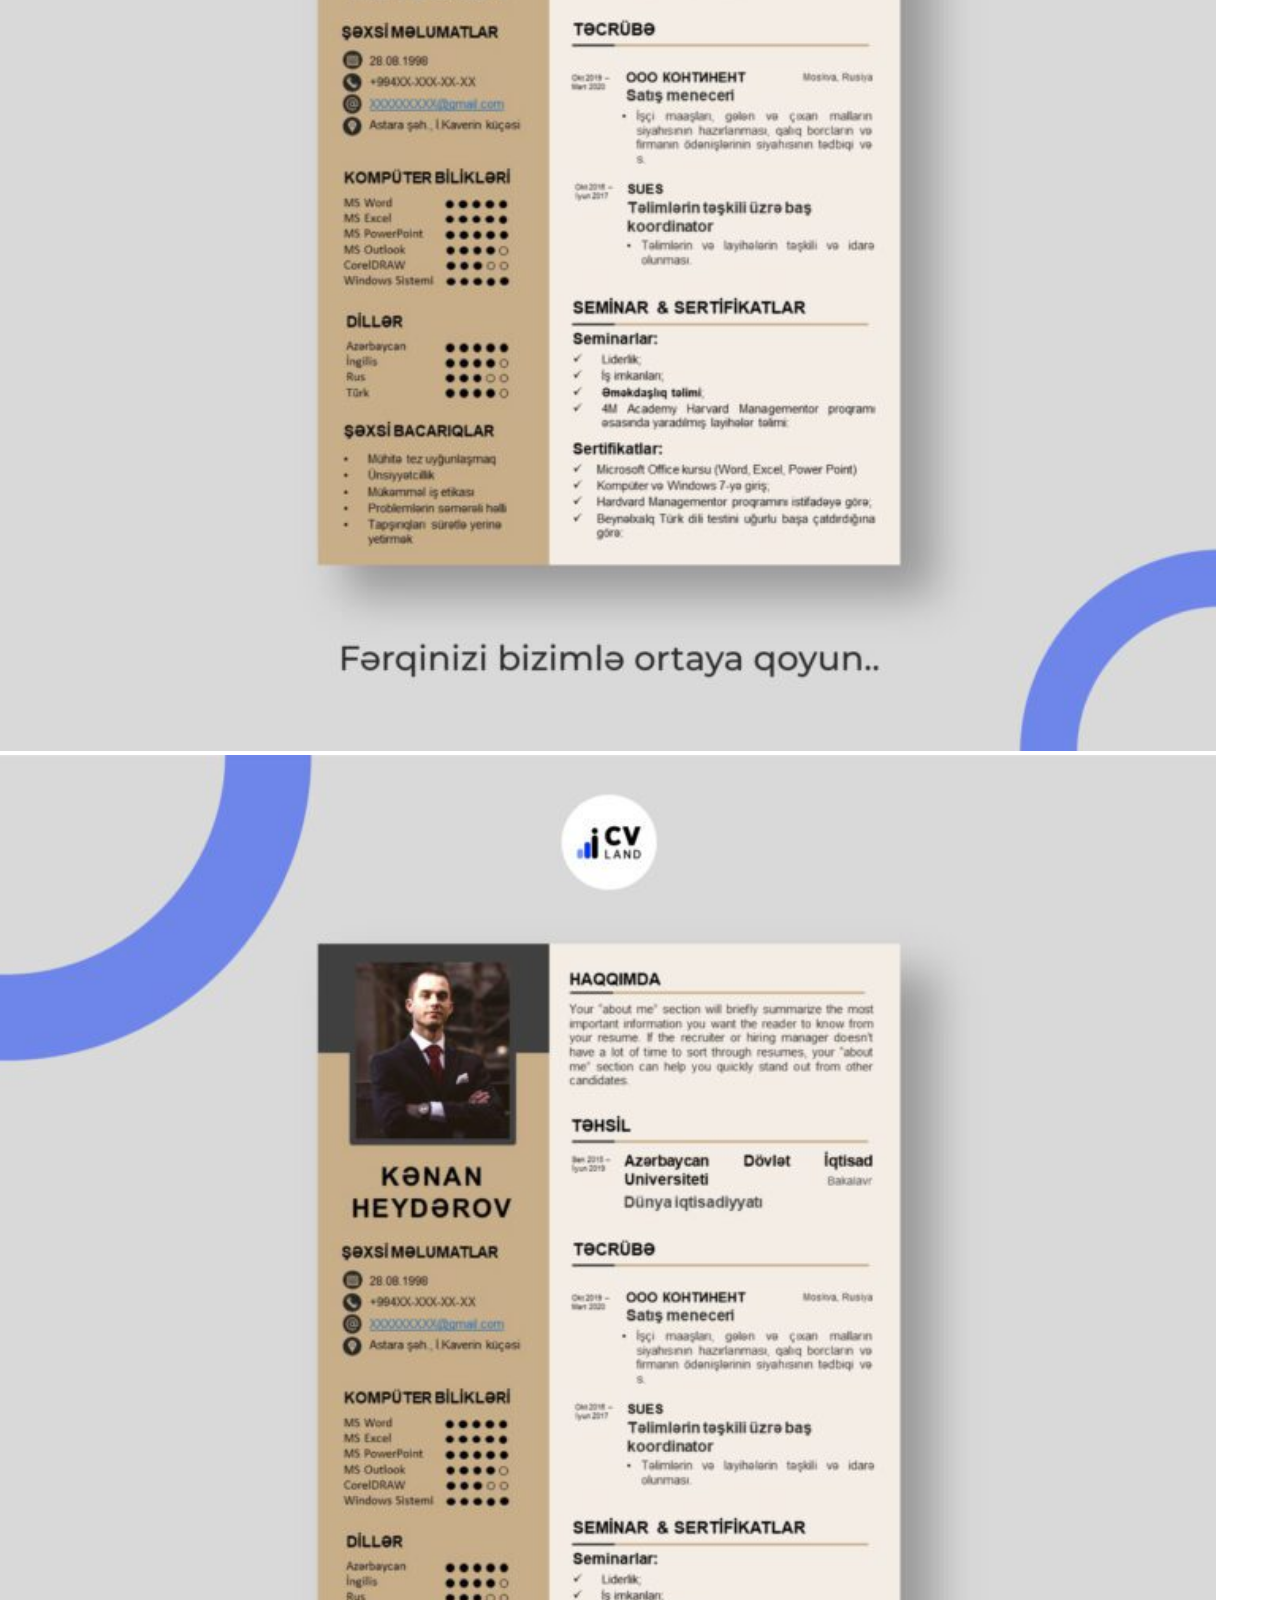
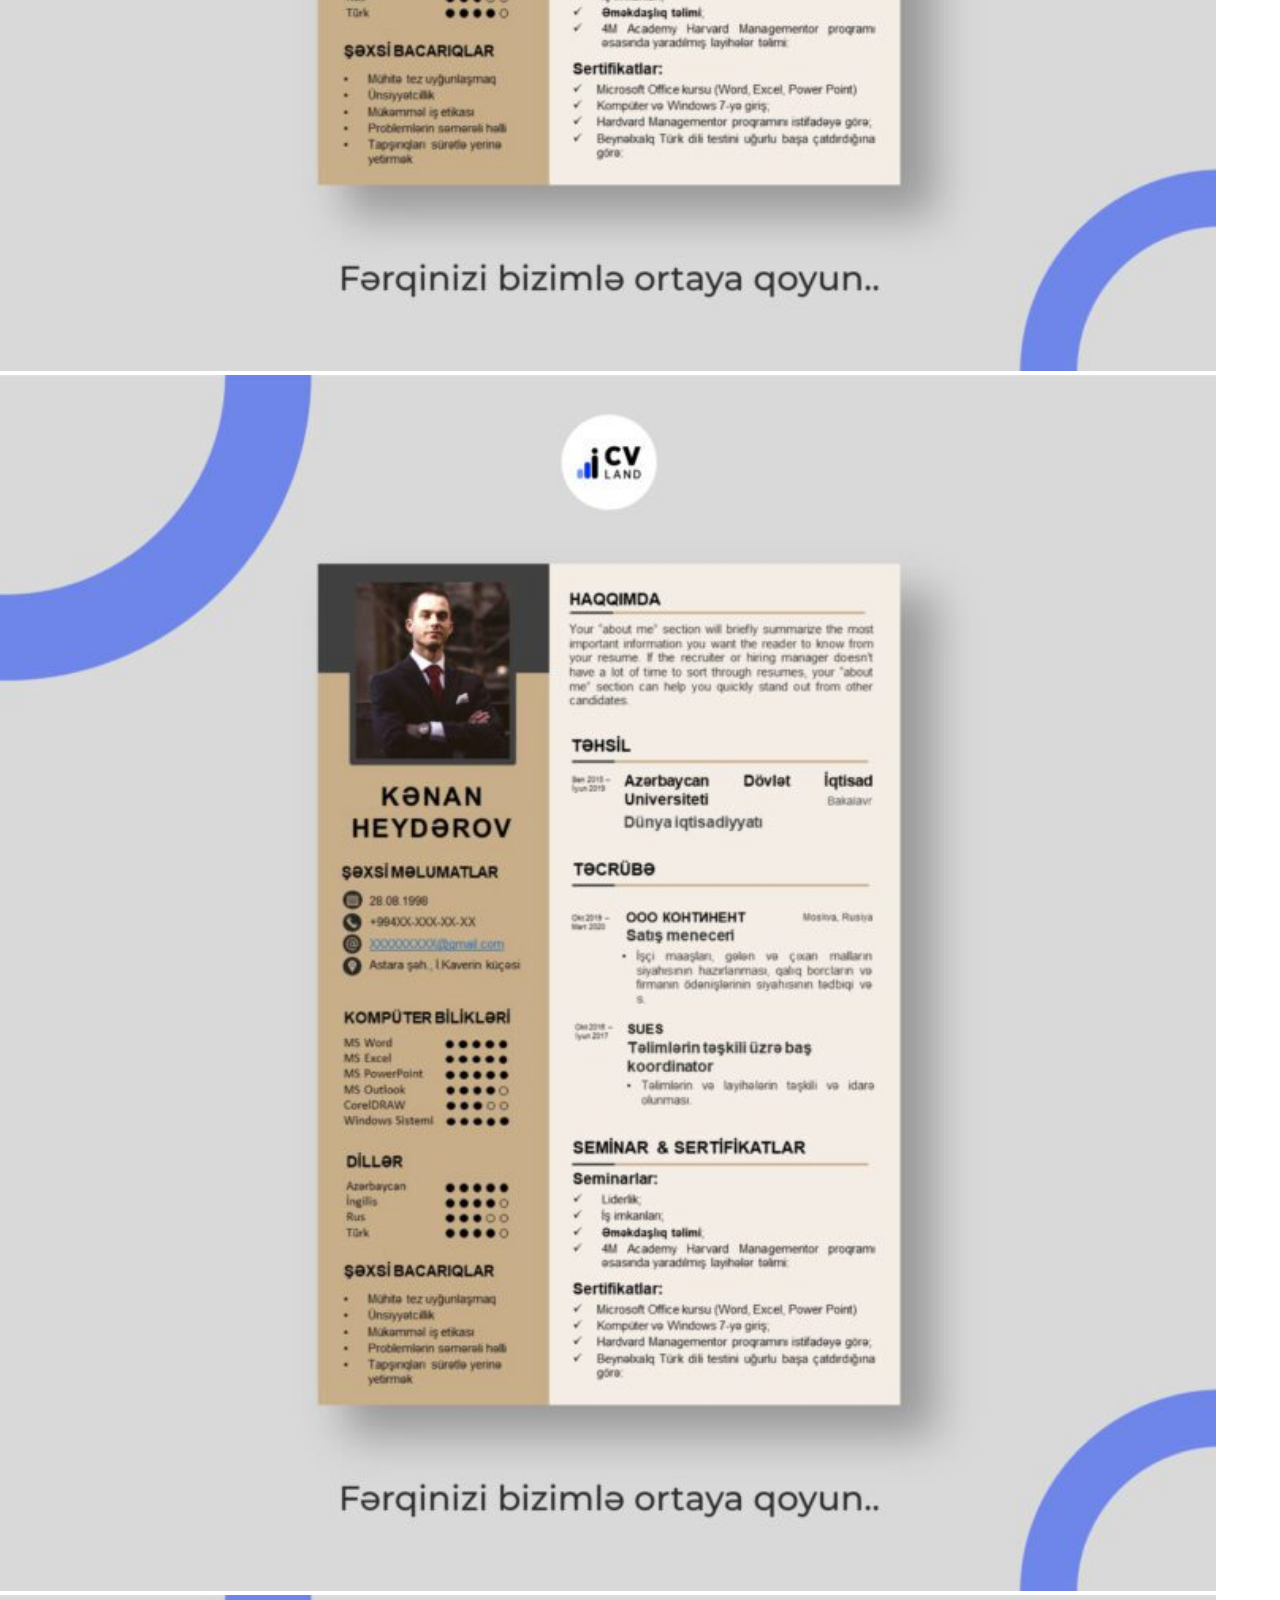
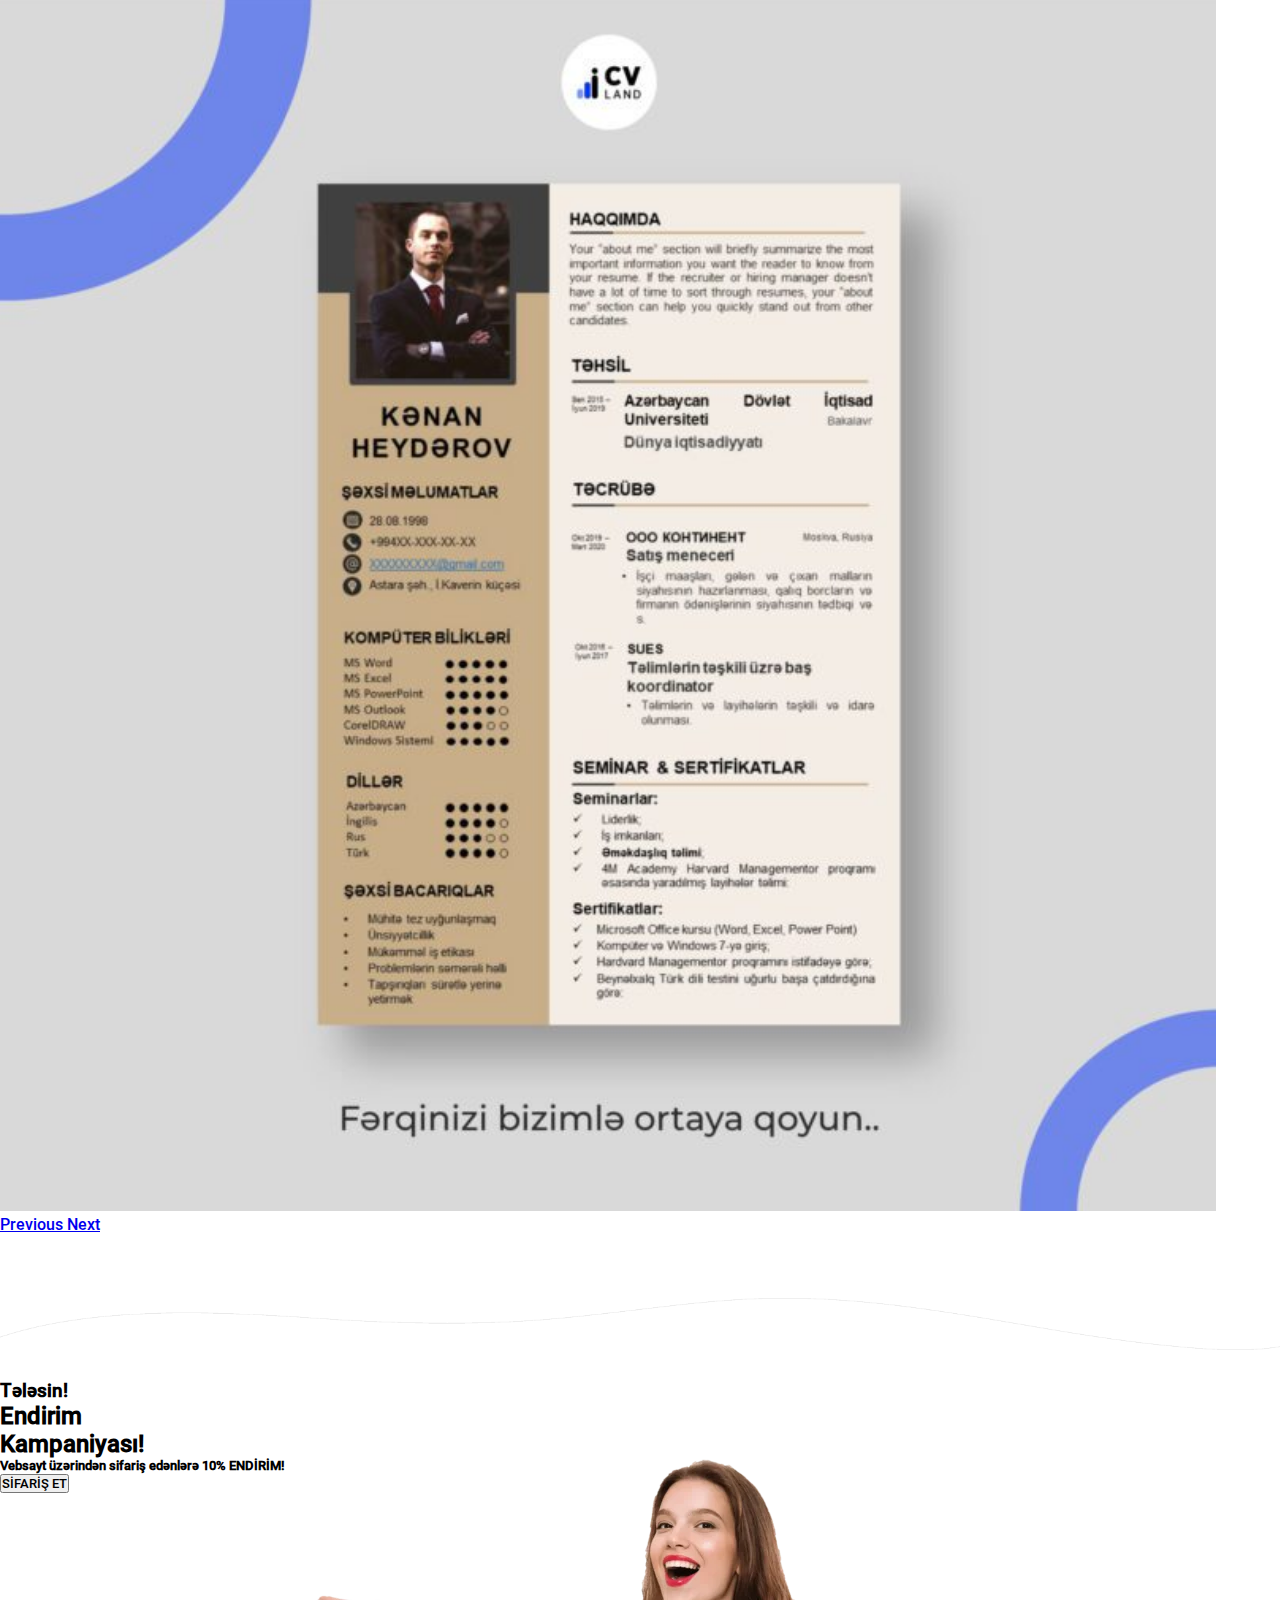
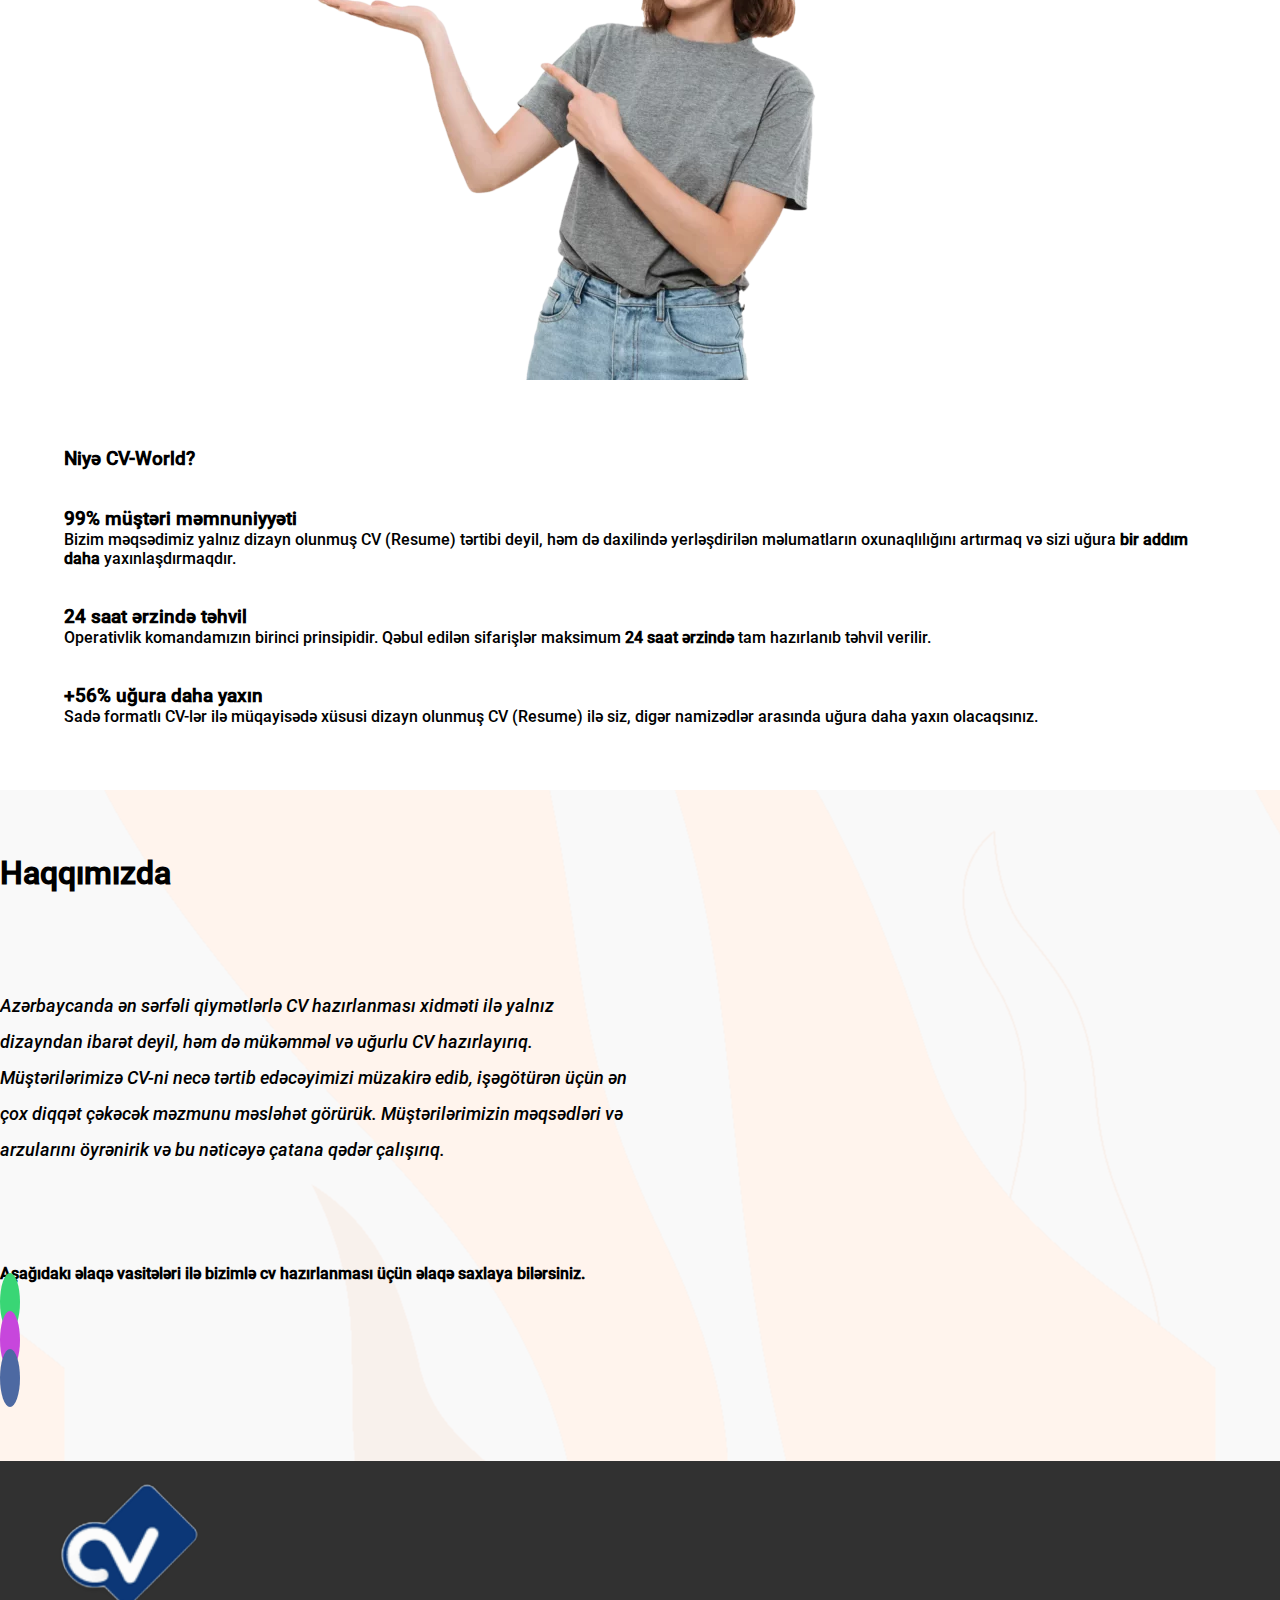
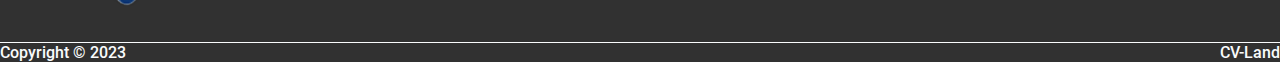
==== commit d557d4df: "Writing Add Vacancy" ====
--- a/index.html
+++ b/index.html
@@ -65,7 +65,7 @@
                   <b>CV Hazırlanması</b>
                 </h1>
               </div>
-              <div></div>
+              <!-- <div></div> -->
             </div>
             <div class="main-desc">
               <p>
